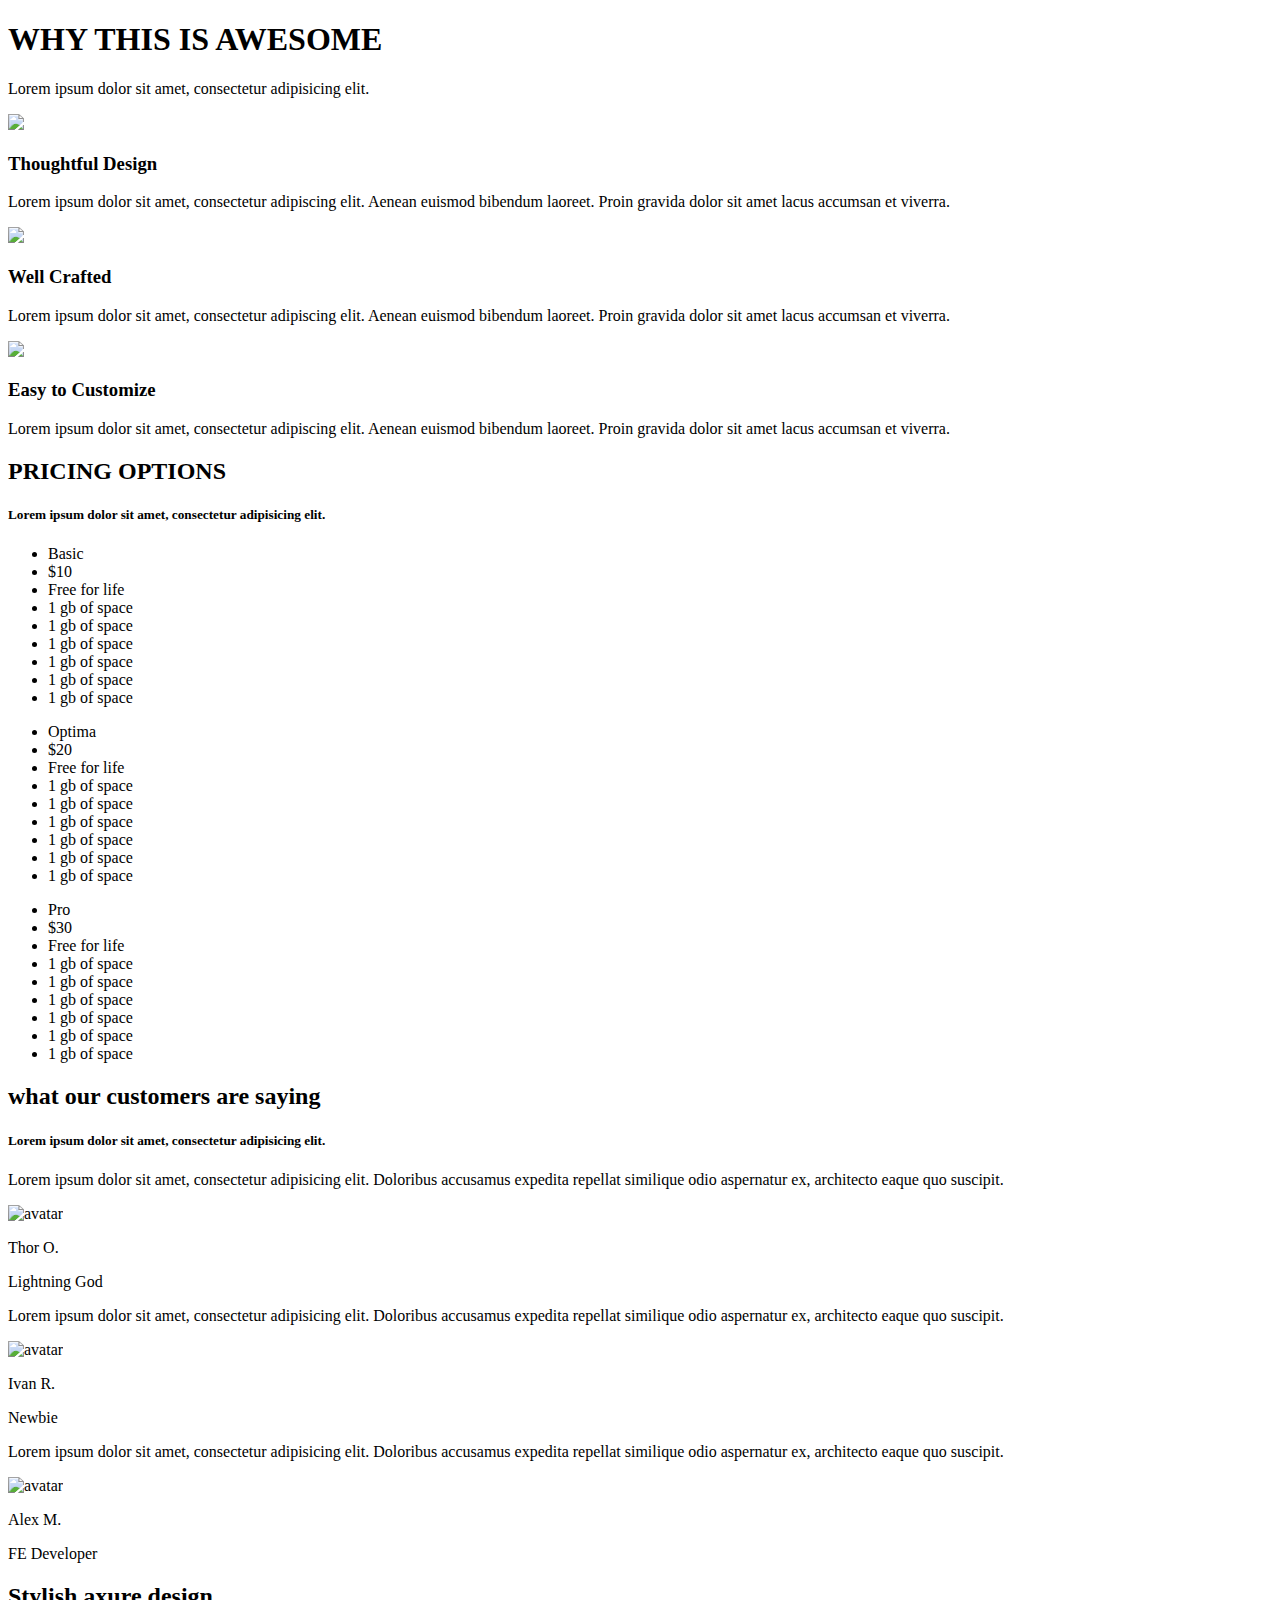
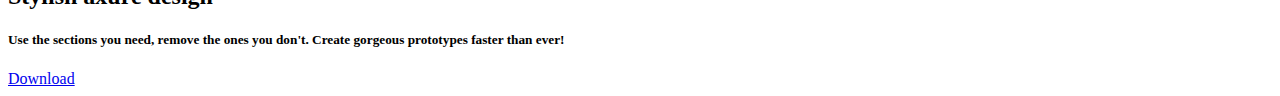
==== Homework/index.html @ 450d5f28 "lesson 4+3" ====
<!DOCTYPE html>
<html lang="en">
  <head>
    <meta charset="UTF-8" />
    <meta http-equiv="X-UA-Compatible" content="IE=edge" />
    <meta name="viewport" content="width=device-width, initial-scale=1.0" />
    <title>Document</title>
    <link rel="stylesheet" href="css\style.css" />
    <link rel="preconnect" href="https://fonts.gstatic.com" />
    <link
      href="https://fonts.googleapis.com/css2?family=Open+Sans:wght@300;400&family=Raleway:wght@100;400&display=swap"
      rel="stylesheet"
    />
  </head>
  <body>
    <section class="awesome">
      <div class="container">
        <h1 class="title awesome-title">WHY THIS IS AWESOME</h1>
        <div class="description awesome-description">
          <p>Lorem ipsum dolor sit amet, consectetur adipisicing elit.</p>
        </div>

        <div class="raw awesome-row">
          <div class="awesomeitem">
            <div class="awesome-img">
              <img class="img-lamp" src="img/lamp.png" />
            </div>
            <div class="item-subtitle awesome-subtitle">
              <h3>Thoughtful Design</h3>
            </div>
            <div class="subtitle-description">
              <p>
                Lorem ipsum dolor sit amet, consectetur adipiscing elit. Aenean
                euismod bibendum laoreet. Proin gravida dolor sit amet lacus
                accumsan et viverra.
              </p>
            </div>
          </div>
          <div class="awesomeitem">
            <div class="awesome-img">
              <img class="img-keyboard" src="img/keyboard.png" />
            </div>
            <div class="item-subtitle awesome-subtitle">
              <h3>Well Crafted</h3>
            </div>
            <div class="subtitle-description">
              <p>
                Lorem ipsum dolor sit amet, consectetur adipiscing elit. Aenean
                euismod bibendum laoreet. Proin gravida dolor sit amet lacus
                accumsan et viverra.
              </p>
            </div>
          </div>
          <div class="awesomeitem">
            <div class="awesome-img">
              <img class="img-lightning" src="img/lightning.png" />
            </div>
            <div class="item-subtitle awesome-subtitle">
              <h3>Easy to Customize</h3>
            </div>
            <div class="subtitle-description">
              <p>
                Lorem ipsum dolor sit amet, consectetur adipiscing elit. Aenean
                euismod bibendum laoreet. Proin gravida dolor sit amet lacus
                accumsan et viverra.
              </p>
            </div>
          </div>
        </div>
      </div>
    </section>
    <section class="pricing">
      <div class="container">
        <h2 class="title pricing-title">PRICING OPTIONS</h2>
        <h5 class="description pricing-description">
          Lorem ipsum dolor sit amet, consectetur adipisicing elit.
        </h5>
        <div class="raw pricing-row">
          <div class="pricing-item">
            <ul class="pricing-list">
              <li class="dark dark-title">Basic</li>
              <li class="dark dark-price">$10</li>
              <li class="dark dark-free">Free for life</li>
              <li class="light">1 gb of space</li>
              <li class="light">1 gb of space</li>
              <li class="light">1 gb of space</li>
              <li class="light">1 gb of space</li>
              <li class="light">1 gb of space</li>
              <li class="light">1 gb of space</li>
            </ul>
          </div>
          <div class="pricing-item">
            <ul class="pricing-list">
              <li class="dark dark-title">Optima</li>
              <li class="dark dark-price">$20</li>
              <li class="dark dark-free">Free for life</li>
              <li class="light">1 gb of space</li>
              <li class="light">1 gb of space</li>
              <li class="light">1 gb of space</li>
              <li class="light">1 gb of space</li>
              <li class="light">1 gb of space</li>
              <li class="light">1 gb of space</li>
            </ul>
          </div>
          <div class="pricing-item">
            <ul class="pricing-list">
              <li class="dark dark-title">Pro</li>
              <li class="dark dark-price">$30</li>
              <li class="dark dark-free">Free for life</li>
              <li class="light">1 gb of space</li>
              <li class="light">1 gb of space</li>
              <li class="light">1 gb of space</li>
              <li class="light">1 gb of space</li>
              <li class="light">1 gb of space</li>
              <li class="light">1 gb of space</li>
            </ul>
          </div>
        </div>
      </div>
    </section>
    <section class="customers">
      <div class="container">
        <h2 class="title customers-title">what our customers are saying</h2>
        <h5 class="description customers-description">
          Lorem ipsum dolor sit amet, consectetur adipisicing elit.
        </h5>
        <div class="raw customers-row">
          <div class="customers-row__item">
            <p class="customers-row__text">
              Lorem ipsum dolor sit amet, consectetur adipisicing elit.
              Doloribus accusamus expedita repellat similique odio aspernatur
              ex, architecto eaque quo suscipit.
            </p>
            <div class="customers-row__card">
              <div class="customers-row__card-img">
                <img class="thor" src="img/Thor.png" alt="avatar" />
              </div>
              <div class="customer">
                <p class="customers-row__card-name">Thor O.</p>
                <p class="customers-row__card-occupation">Lightning God</p>
              </div>
            </div>
          </div>
          <div class="customers-row__item">
            <p class="customers-row__text">
              Lorem ipsum dolor sit amet, consectetur adipisicing elit.
              Doloribus accusamus expedita repellat similique odio aspernatur
              ex, architecto eaque quo suscipit.
            </p>
            <div class="customers-row__card">
              <div class="customers-row__card-img">
                <img class="ivan" src="img/Ivan.jpg" alt="avatar" />
              </div>
              <div class="customer">
                <p class="customers-row__card-name">Ivan R.</p>
                <p class="customers-row__card-occupation">Newbie</p>
              </div>
            </div>
          </div>
          <div class="customers-row__item">
            <p class="customers-row__text">
              Lorem ipsum dolor sit amet, consectetur adipisicing elit.
              Doloribus accusamus expedita repellat similique odio aspernatur
              ex, architecto eaque quo suscipit.
            </p>
            <div class="customers-row__card">
              <div class="customers-row__card-img">
                <img class="alex" src="img/Alex.png" alt="avatar" />
              </div>
              <div class="customer">
                <p class="customers-row__card-name">Alex M.</p>
                <p class="customers-row__card-occupation">FE Developer</p>
              </div>
            </div>
          </div>
        </div>
      </div>
    </section>
    <section class="axure">
      <div class="container axure-container">
        <h2 class="title axure-title">Stylish axure design</h2>
        <h5 class="axure-description">
          Use the sections you need, remove the ones you don't. Create gorgeous
          prototypes faster than ever!
        </h5>
        <div class="axure-btn">
          <div class="axure-btn__border">
            <a
              class="axure-btn__text"
              href="https://github.com/IvanRabtsevich/FE09-wk-1-Rabtsevich-Ivan/archive/main.zip"
              >Download</a
            >
          </div>
        </div>
      </div>
    </section>
  </body>
</html>
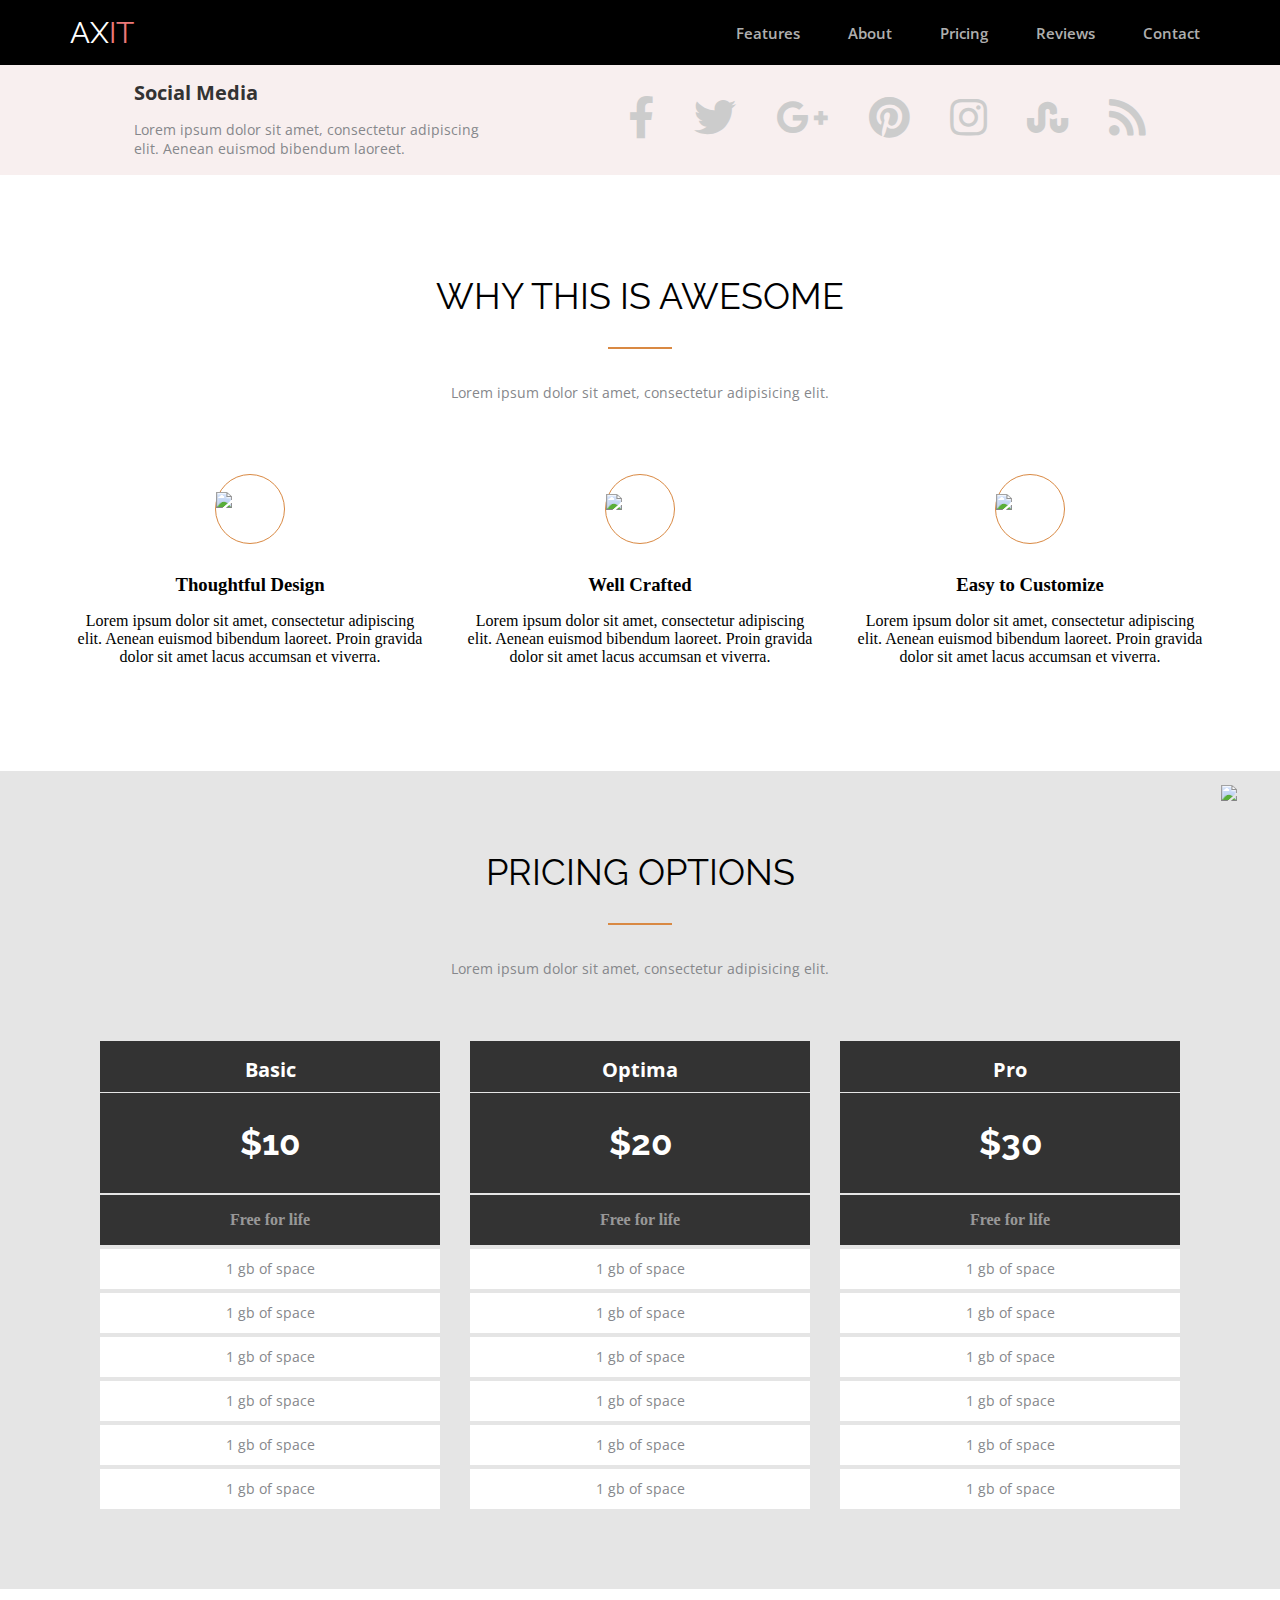
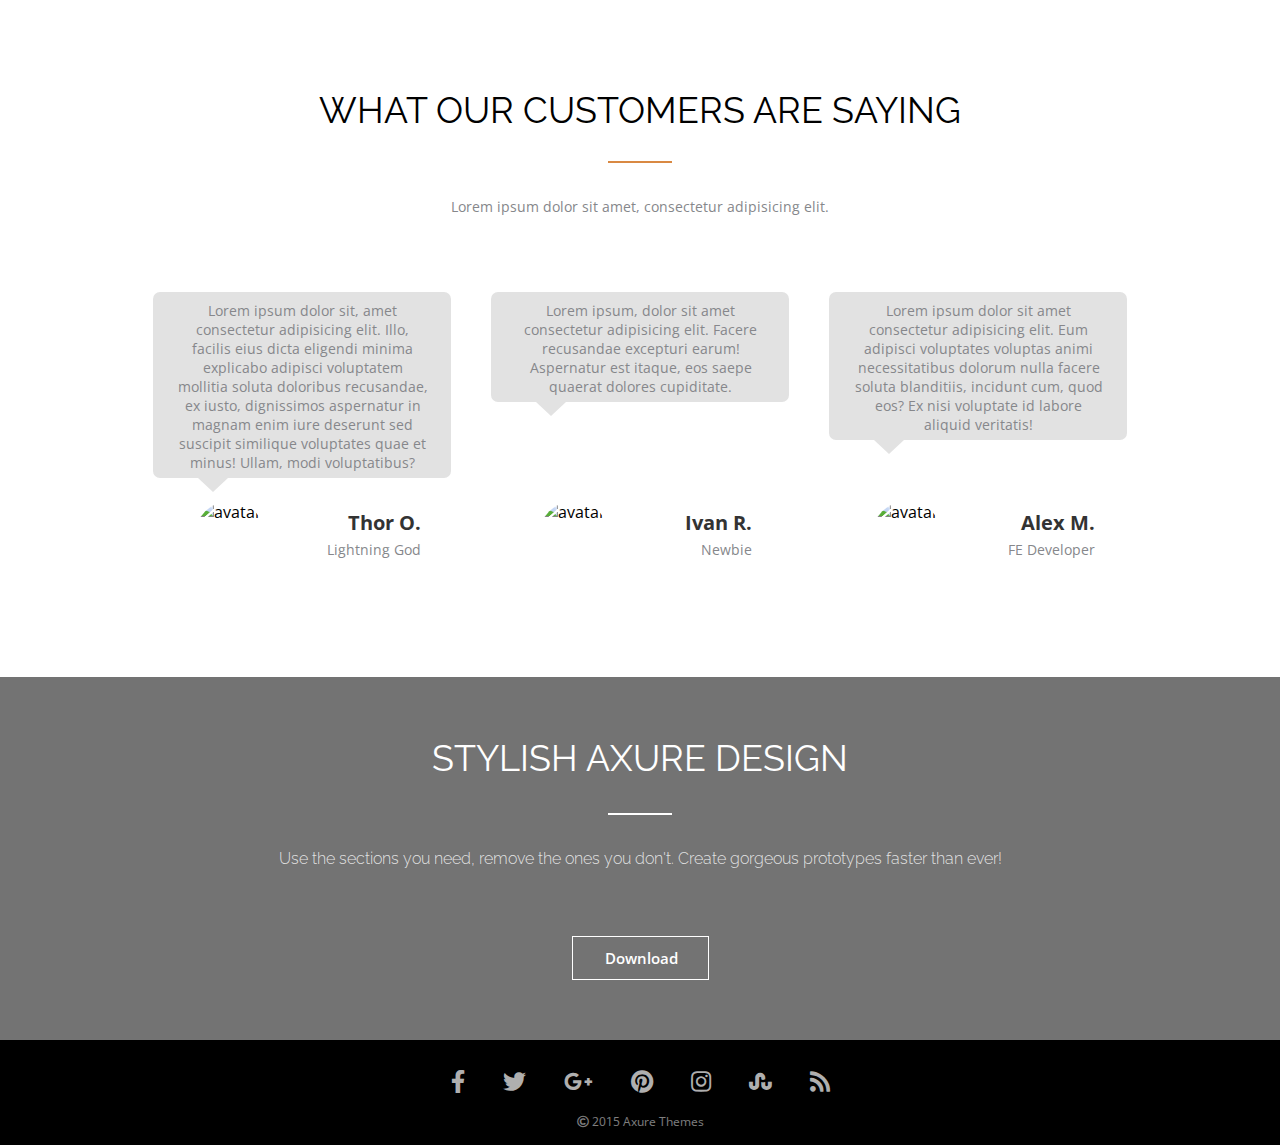
==== commit 680ca02d: "header+social+footer" ====
--- a/Homework/index.html
+++ b/Homework/index.html
@@ -11,8 +11,95 @@
       href="https://fonts.googleapis.com/css2?family=Open+Sans:wght@300;400&family=Raleway:wght@100;400&display=swap"
       rel="stylesheet"
     />
+    <link
+      rel="stylesheet"
+      href="https://cdnjs.cloudflare.com/ajax/libs/font-awesome/5.15.2/css/all.min.css"
+    />
   </head>
   <body>
+    <div class="upper">
+      <a href="#"><img src="img/upper.png" /></a>
+    </div>
+    <header class="header">
+      <div class="container">
+        <div class="header-row">
+          <div class="header-logo"><a class="logo" href="#">AX</a></div>
+          <div class="header-bar">
+            <ul class="menu">
+              <li class="menu-tab">
+                <a class="menu-tab__text" href="#">Features</a>
+              </li>
+              <li class="menu-tab">
+                <a class="menu-tab__text" href="#">About</a>
+              </li>
+              <li class="menu-tab">
+                <a class="menu-tab__text" href="#">Pricing</a>
+              </li>
+              <li class="menu-tab">
+                <a class="menu-tab__text" href="#">Reviews</a>
+              </li>
+              <li class="menu-tab">
+                <a class="menu-tab__text" href="#">Contact</a>
+              </li>
+            </ul>
+          </div>
+        </div>
+      </div>
+    </header>
+    <section class="social">
+      <div class="container">
+        <div class="social-row">
+          <div class="social-media">
+            <p class="social-title">Social Media</p>
+            <p class="social-text">
+              Lorem ipsum dolor sit amet, consectetur adipiscing elit. Aenean
+              euismod bibendum laoreet.
+            </p>
+          </div>
+          <div class="social-menu">
+            <ul class="social-list">
+              <li class="social-icon">
+                <a class="social-link" href="https://www.facebook.com/"
+                  ><i class="fab fa-facebook-f"></i
+                ></a>
+              </li>
+              <li class="social-icon">
+                <a class="social-link" href="https://twitter.com/?lang=ru"
+                  ><i class="fab fa-twitter"></i
+                ></a>
+              </li>
+              <li class="social-icon">
+                <a
+                  class="social-link"
+                  href="https://myaccount.google.com/profile"
+                  ><i class="fab fa-google-plus-g"></i
+                ></a>
+              </li>
+              <li class="social-icon">
+                <a class="social-link" href="https://www.pinterest.com/"
+                  ><i class="fab fa-pinterest"></i
+                ></a>
+              </li>
+              <li class="social-icon">
+                <a class="social-link" href="https://www.instagram.com/?hl=ru"
+                  ><i class="fab fa-instagram"></i
+                ></a>
+              </li>
+              <li class="social-icon">
+                <a class="social-link" href="https://www.stumbleupon.com/"
+                  ><i class="fab fa-stumbleupon"></i
+                ></a>
+              </li>
+              <li class="social-icon">
+                <a class="social-link" href="https://fontawesome.com/icons/rss"
+                  ><i class="fas fa-rss"></i
+                ></a>
+              </li>
+            </ul>
+          </div>
+        </div>
+      </div>
+    </section>
     <section class="awesome">
       <div class="container">
         <h1 class="title awesome-title">WHY THIS IS AWESOME</h1>
@@ -127,13 +214,15 @@
         <div class="raw customers-row">
           <div class="customers-row__item">
             <p class="customers-row__text">
-              Lorem ipsum dolor sit amet, consectetur adipisicing elit.
-              Doloribus accusamus expedita repellat similique odio aspernatur
-              ex, architecto eaque quo suscipit.
+              Lorem ipsum dolor sit, amet consectetur adipisicing elit. Illo,
+              facilis eius dicta eligendi minima explicabo adipisci voluptatem
+              mollitia soluta doloribus recusandae, ex iusto, dignissimos
+              aspernatur in magnam enim iure deserunt sed suscipit similique
+              voluptates quae et minus! Ullam, modi voluptatibus?
             </p>
             <div class="customers-row__card">
               <div class="customers-row__card-img">
-                <img class="thor" src="img/Thor.png" alt="avatar" />
+                <img class="avatar" src="img/Thor.png" alt="avatar" />
               </div>
               <div class="customer">
                 <p class="customers-row__card-name">Thor O.</p>
@@ -143,13 +232,13 @@
           </div>
           <div class="customers-row__item">
             <p class="customers-row__text">
-              Lorem ipsum dolor sit amet, consectetur adipisicing elit.
-              Doloribus accusamus expedita repellat similique odio aspernatur
-              ex, architecto eaque quo suscipit.
+              Lorem ipsum, dolor sit amet consectetur adipisicing elit. Facere
+              recusandae excepturi earum! Aspernatur est itaque, eos saepe
+              quaerat dolores cupiditate.
             </p>
             <div class="customers-row__card">
               <div class="customers-row__card-img">
-                <img class="ivan" src="img/Ivan.jpg" alt="avatar" />
+                <img class="avatar" src="img/Ivan.jpg" alt="avatar" />
               </div>
               <div class="customer">
                 <p class="customers-row__card-name">Ivan R.</p>
@@ -159,13 +248,14 @@
           </div>
           <div class="customers-row__item">
             <p class="customers-row__text">
-              Lorem ipsum dolor sit amet, consectetur adipisicing elit.
-              Doloribus accusamus expedita repellat similique odio aspernatur
-              ex, architecto eaque quo suscipit.
+              Lorem ipsum dolor sit amet consectetur adipisicing elit. Eum
+              adipisci voluptates voluptas animi necessitatibus dolorum nulla
+              facere soluta blanditiis, incidunt cum, quod eos? Ex nisi
+              voluptate id labore aliquid veritatis!
             </p>
             <div class="customers-row__card">
               <div class="customers-row__card-img">
-                <img class="alex" src="img/Alex.png" alt="avatar" />
+                <img class="avatar" src="img/Alex.png" alt="avatar" />
               </div>
               <div class="customer">
                 <p class="customers-row__card-name">Alex M.</p>
@@ -194,5 +284,57 @@
         </div>
       </div>
     </section>
+    <footer class="footer">
+      <div class="container">
+        <div class="footer-social__menu">
+          <ul class="footer-social__list">
+            <li class="footer-social__icon">
+              <a class="footer-social__link" href="https://www.facebook.com/"
+                ><i class="fab fa-facebook-f"></i
+              ></a>
+            </li>
+            <li class="footer-social__icon">
+              <a class="footer-social__link" href="https://twitter.com/?lang=ru"
+                ><i class="fab fa-twitter"></i
+              ></a>
+            </li>
+            <li class="footer-social__icon">
+              <a
+                class="footer-social__link"
+                href="https://myaccount.google.com/profile"
+                ><i class="fab fa-google-plus-g"></i
+              ></a>
+            </li>
+            <li class="footer-social__icon">
+              <a class="footer-social__link" href="https://www.pinterest.com/"
+                ><i class="fab fa-pinterest"></i
+              ></a>
+            </li>
+            <li class="footer-social__icon">
+              <a
+                class="footer-social__link"
+                href="https://www.instagram.com/?hl=ru"
+                ><i class="fab fa-instagram"></i
+              ></a>
+            </li>
+            <li class="footer-social__icon">
+              <a class="footer-social__link" href="https://www.stumbleupon.com/"
+                ><i class="fab fa-stumbleupon"></i
+              ></a>
+            </li>
+            <li class="footer-social__icon">
+              <a
+                class="footer-social__link"
+                href="https://fontawesome.com/icons/rss"
+                ><i class="fas fa-rss"></i
+              ></a>
+            </li>
+          </ul>
+        </div>
+        <div class="footer-copyright">
+          <p class="footer-copyright__text">2015 Axure Themes</p>
+        </div>
+      </div>
+    </footer>
   </body>
 </html>
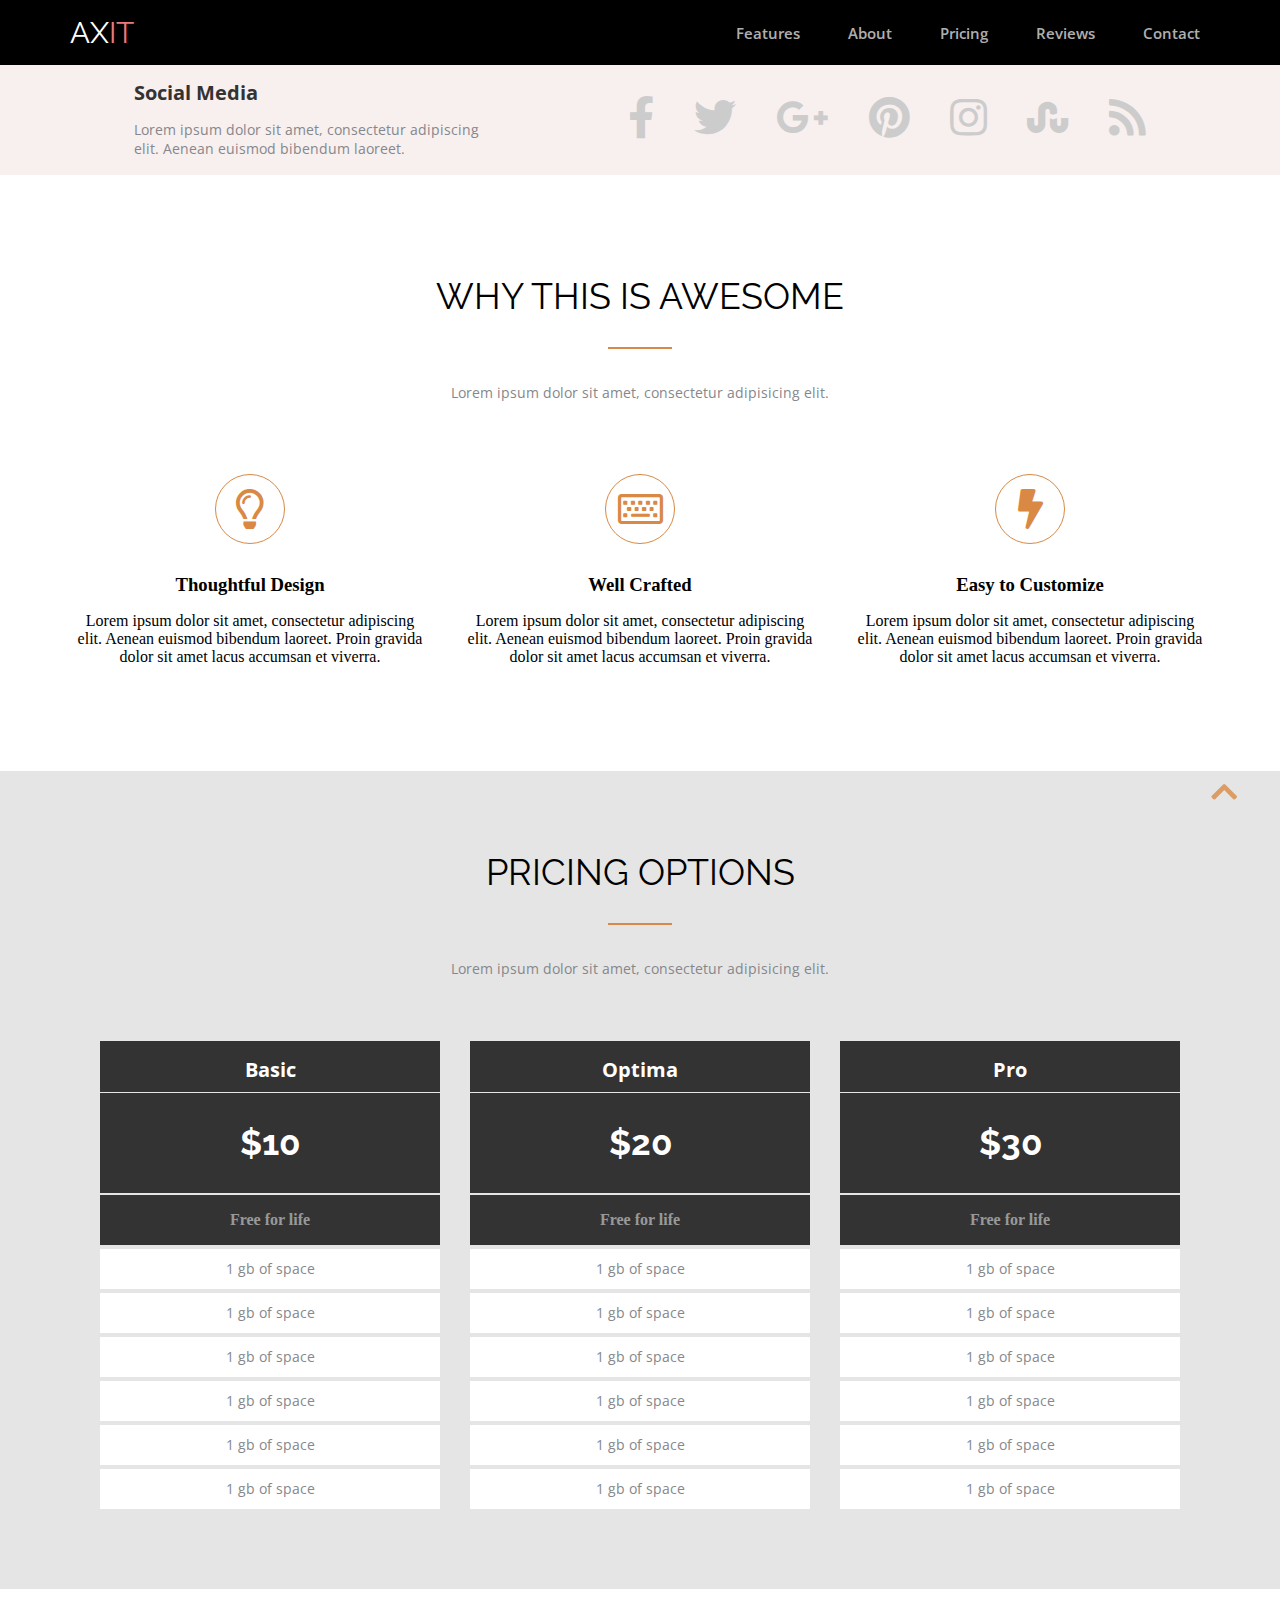
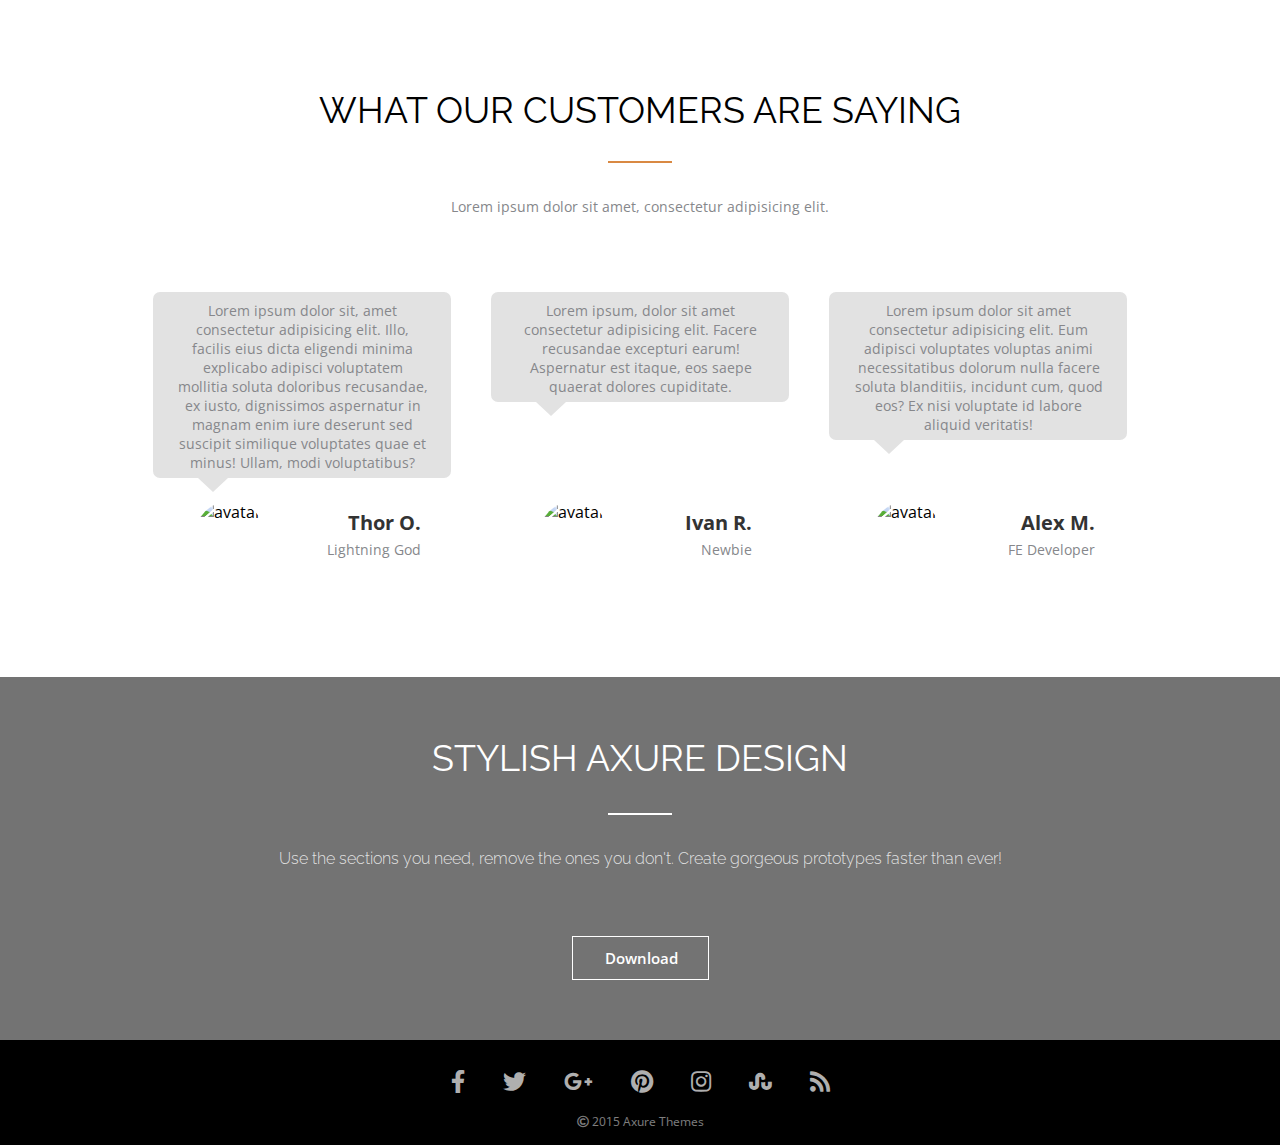
==== commit 5c8a5664: "header+social+footer" ====
--- a/Homework/index.html
+++ b/Homework/index.html
@@ -18,7 +18,7 @@
   </head>
   <body>
     <div class="upper">
-      <a href="#"><img src="img/upper.png" /></a>
+      <a href="#"><i class="fas fa-chevron-up"></i></a>
     </div>
     <header class="header">
       <div class="container">
@@ -110,7 +110,7 @@
         <div class="raw awesome-row">
           <div class="awesomeitem">
             <div class="awesome-img">
-              <img class="img-lamp" src="img/lamp.png" />
+              <i class="far fa-lightbulb awesome-icon"></i>
             </div>
             <div class="item-subtitle awesome-subtitle">
               <h3>Thoughtful Design</h3>
@@ -125,7 +125,7 @@
           </div>
           <div class="awesomeitem">
             <div class="awesome-img">
-              <img class="img-keyboard" src="img/keyboard.png" />
+              <i class="far fa-keyboard awesome-icon"></i>
             </div>
             <div class="item-subtitle awesome-subtitle">
               <h3>Well Crafted</h3>
@@ -140,7 +140,7 @@
           </div>
           <div class="awesomeitem">
             <div class="awesome-img">
-              <img class="img-lightning" src="img/lightning.png" />
+              <i class="fas fa-bolt awesome-icon"></i>
             </div>
             <div class="item-subtitle awesome-subtitle">
               <h3>Easy to Customize</h3>
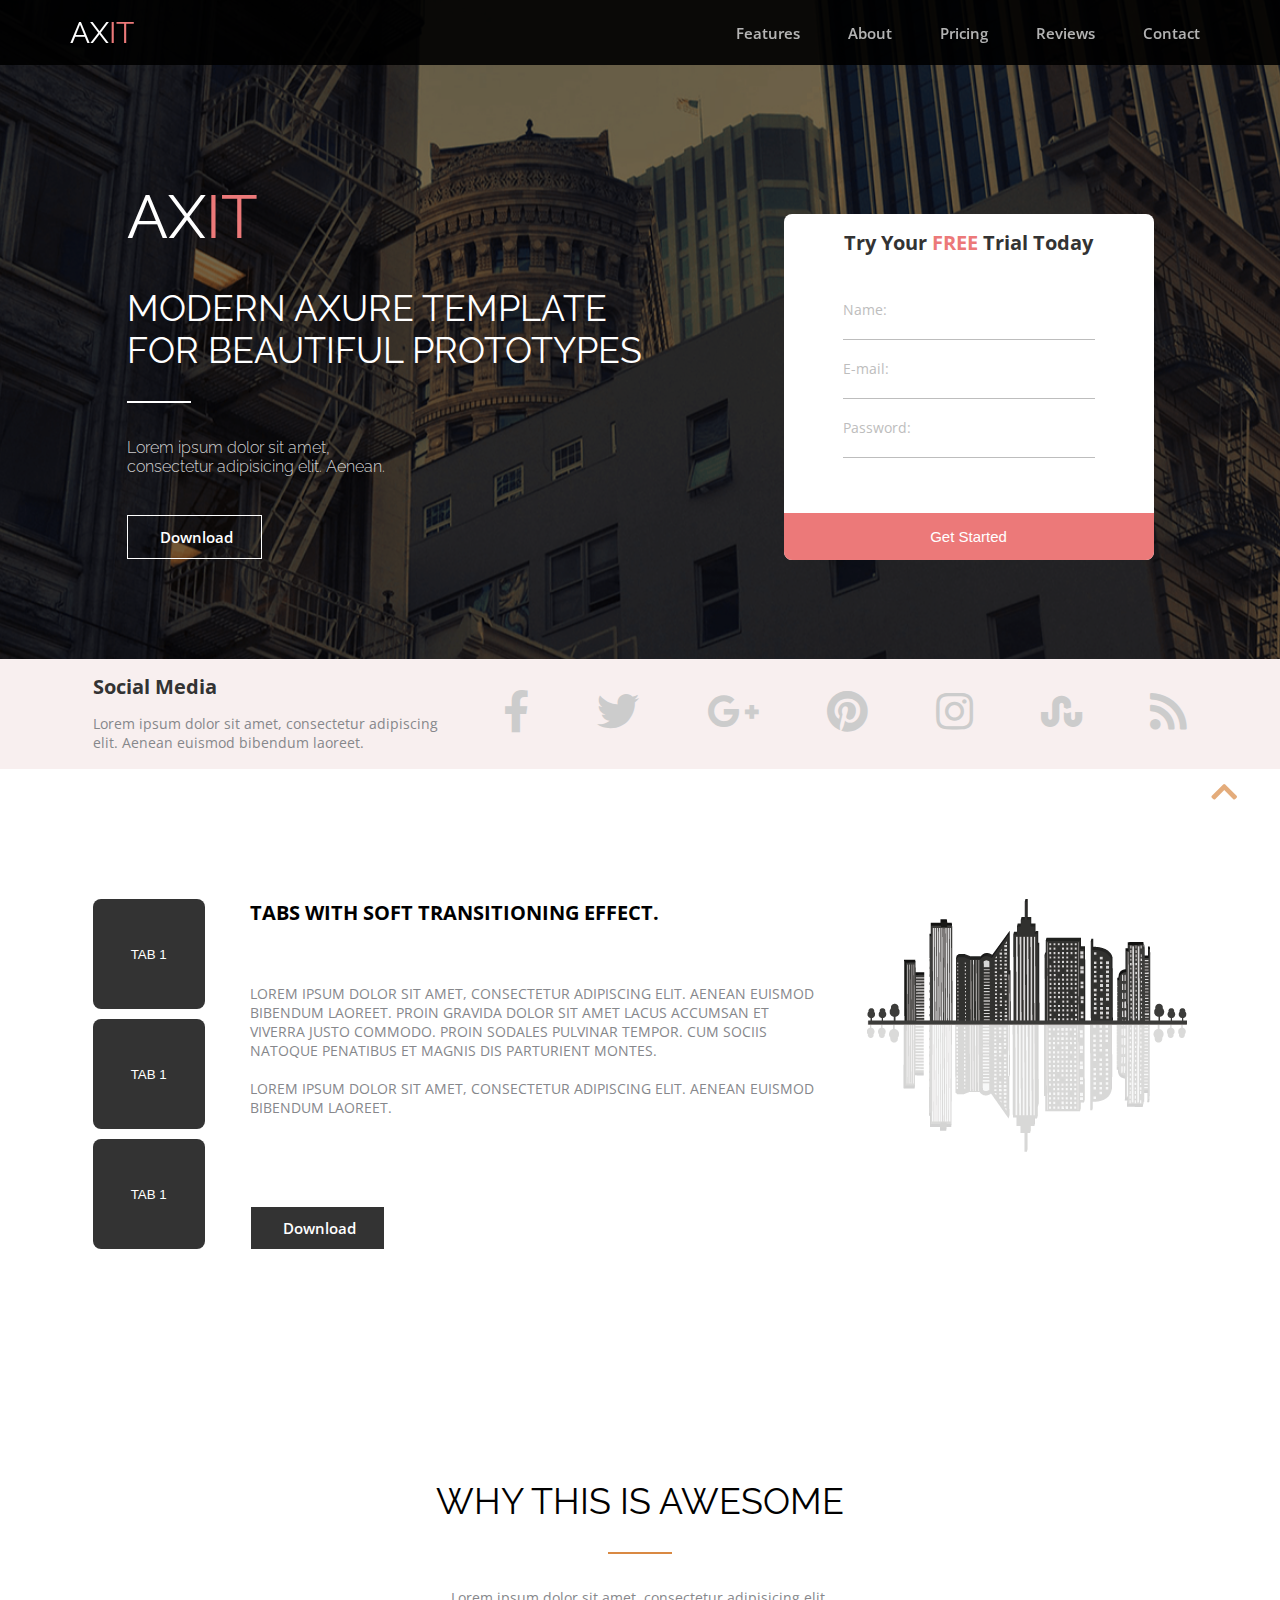
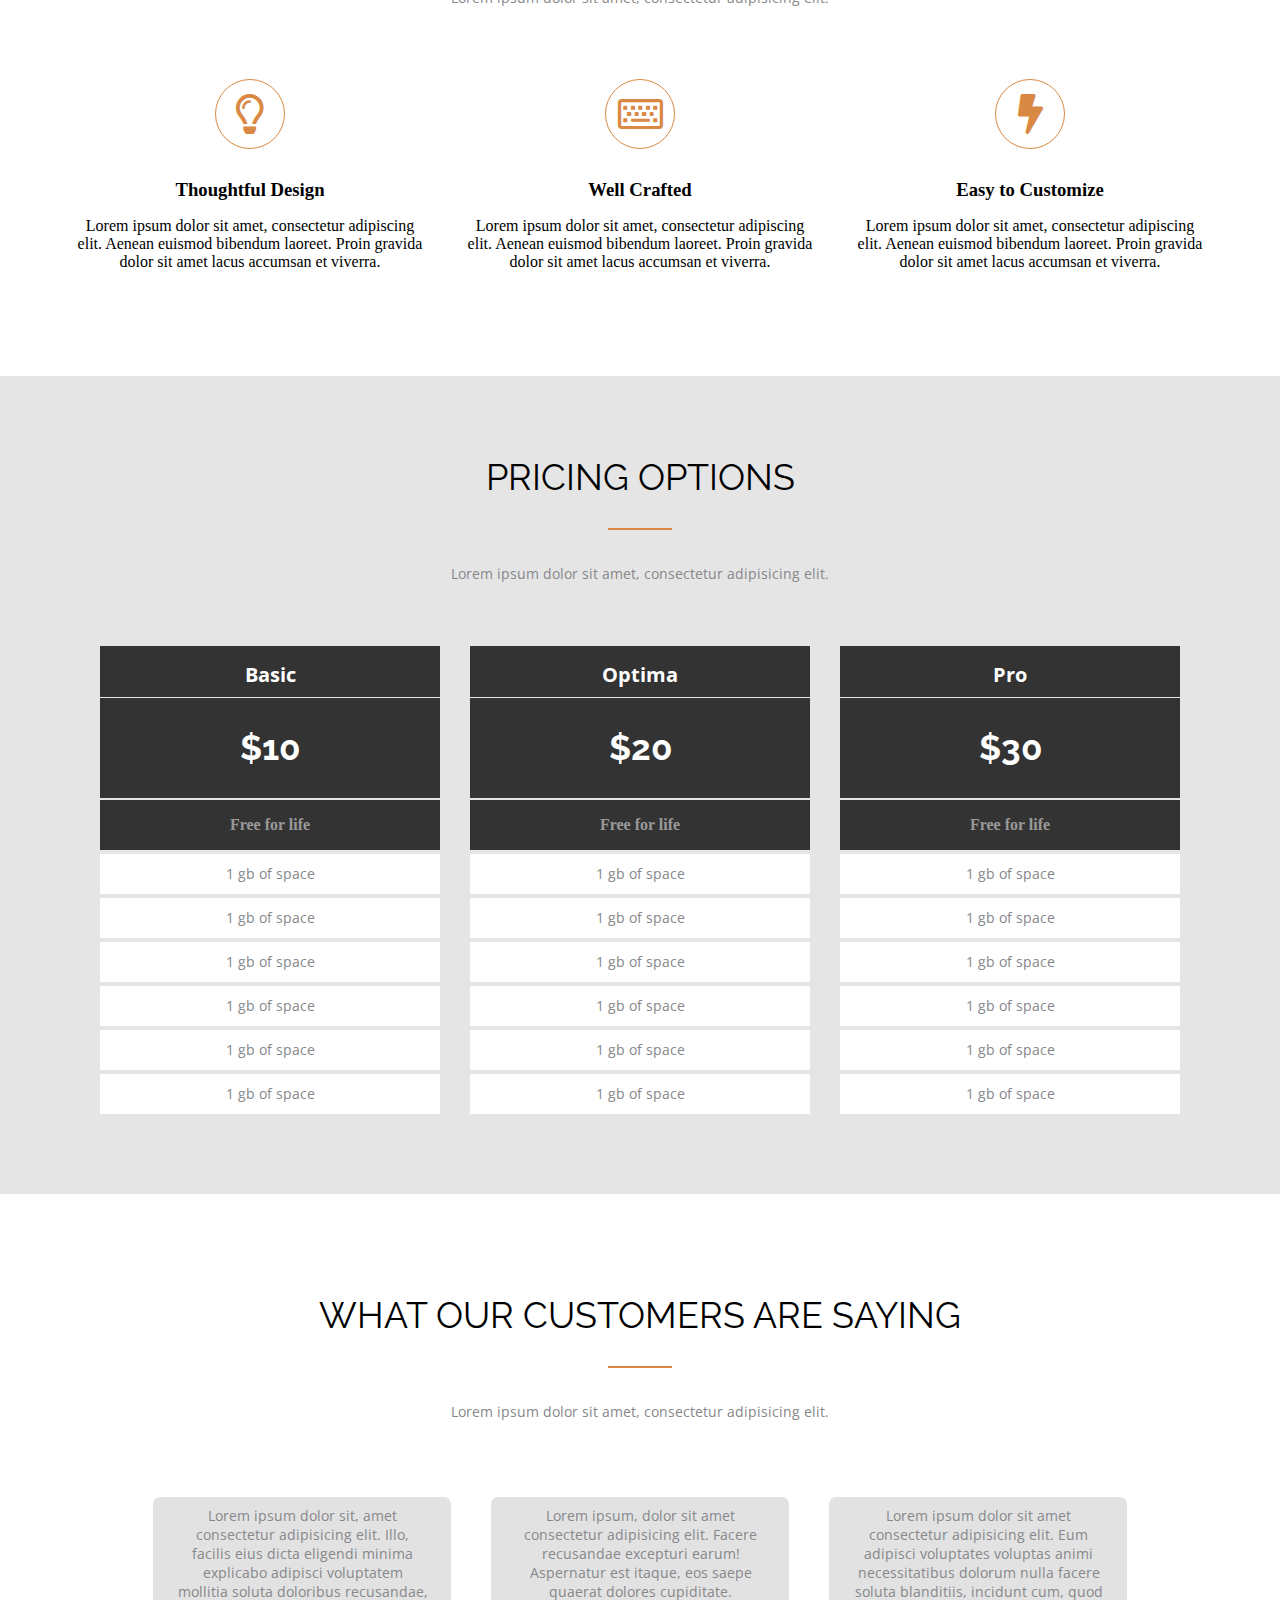
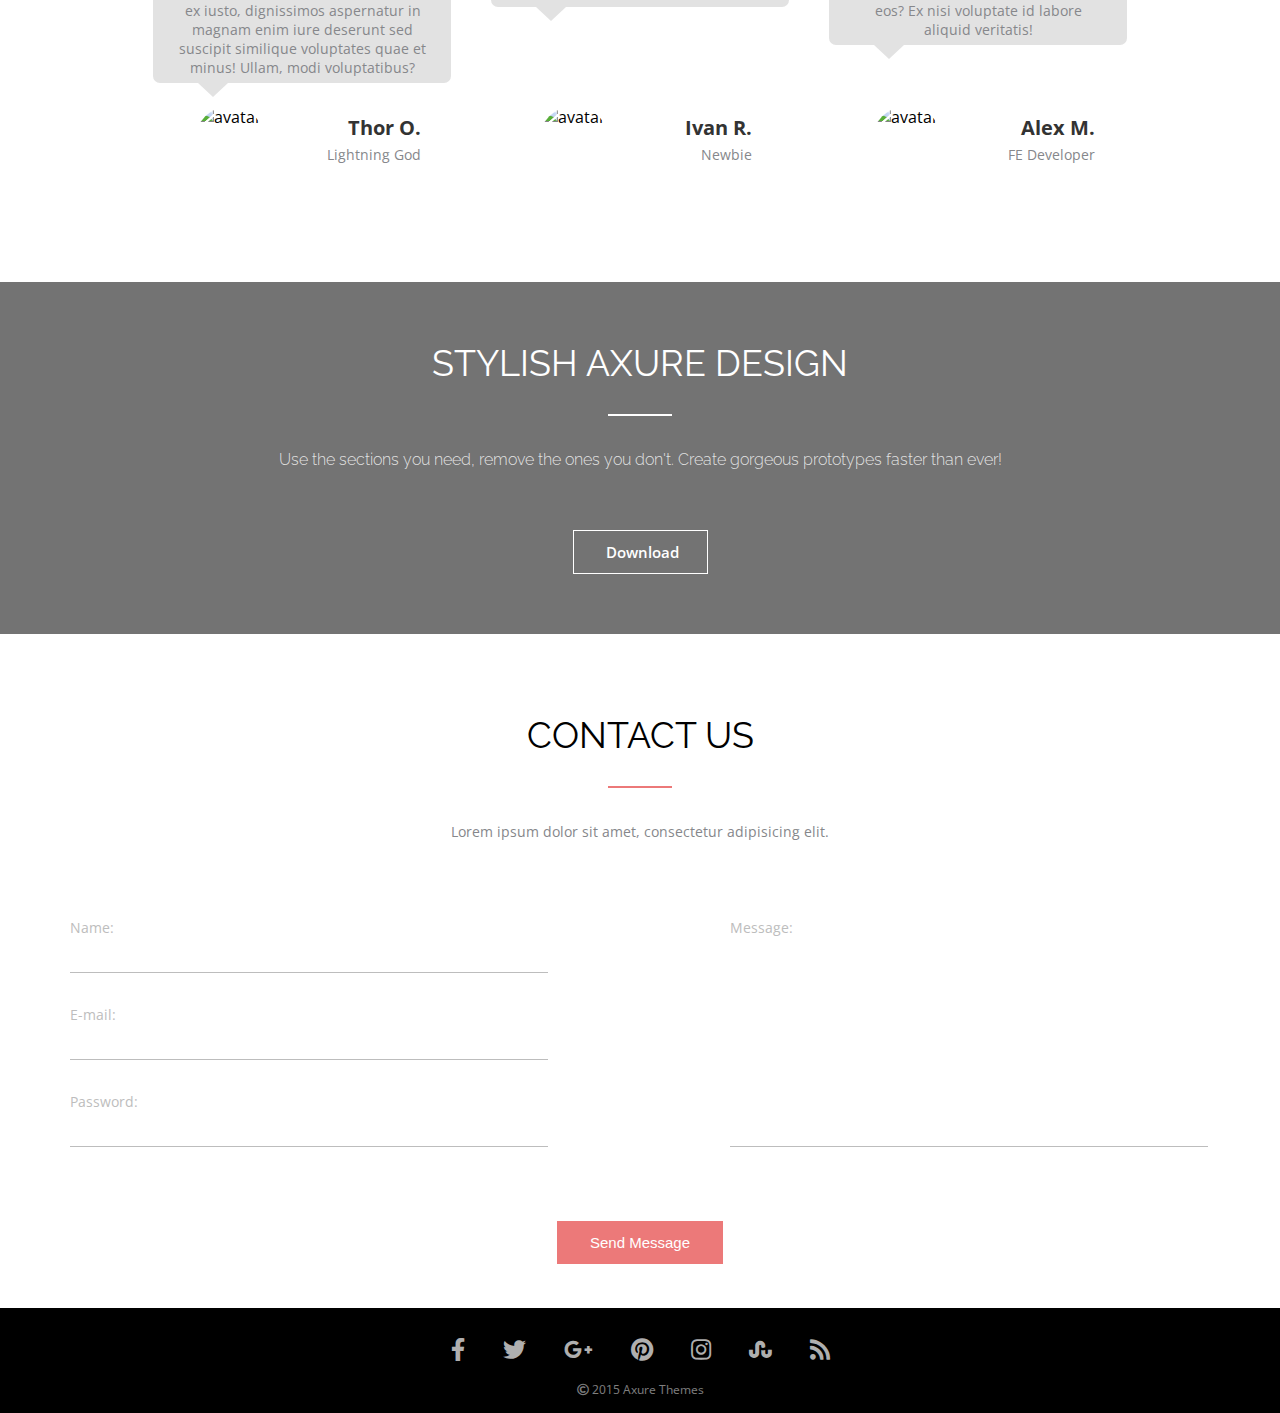
==== commit 828c87e8: "AXIT" ====
--- a/Homework/index.html
+++ b/Homework/index.html
@@ -27,25 +27,77 @@
           <div class="header-bar">
             <ul class="menu">
               <li class="menu-tab">
-                <a class="menu-tab__text" href="#">Features</a>
+                <a class="menu-tab__text" href="#features">Features</a>
               </li>
               <li class="menu-tab">
-                <a class="menu-tab__text" href="#">About</a>
+                <a class="menu-tab__text" href="#about">About</a>
               </li>
               <li class="menu-tab">
-                <a class="menu-tab__text" href="#">Pricing</a>
+                <a class="menu-tab__text" href="#pricing">Pricing</a>
               </li>
               <li class="menu-tab">
-                <a class="menu-tab__text" href="#">Reviews</a>
+                <a class="menu-tab__text" href="#reviews">Reviews</a>
               </li>
               <li class="menu-tab">
-                <a class="menu-tab__text" href="#">Contact</a>
+                <a class="menu-tab__text" href="#contact">Contact</a>
               </li>
             </ul>
           </div>
         </div>
       </div>
     </header>
+    <section class="axit">
+      <div class="container">
+        <div class="axit-row">
+          <div class="axit-row__face">
+            <h1 class="logo axit-logo">AX</h1>
+            <h2 class="title axit-title">
+              MODERN AXURE TEMPLATE FOR BEAUTIFUL PROTOTYPES
+            </h2>
+            <div class="axit-description">
+              <p class="axit-description__text">
+                Lorem ipsum dolor sit amet, consectetur adipisicing elit.
+                Aenean.
+              </p>
+            </div>
+            <div class="download-btn axit-btn">
+              <div class="download-btn__border">
+                <a class="download-btn__text" href="#">Download</a>
+              </div>
+            </div>
+          </div>
+          <div class="axit-row__form">
+            <form class="form axit-form" action="#" method="post">
+              <ul class="form-list axit-form__list">
+                <li class="axit-form__text">
+                  Try Your<span class="colored-word"> FREE</span> Trial Today
+                </li>
+                <li class="form-label axit-form__label">
+                  <label for="name"
+                    >Name:<br /><input class="input axit-input" type="text"
+                  /></label>
+                </li>
+                <li class="form-label axit-form__label">
+                  <label for="mail"
+                    >E-mail:<br /><input class="input axit-input" type="text"
+                  /></label>
+                </li>
+                <li class="form-label axit-form__label">
+                  <label for="password"
+                    >Password:<br /><input class="input axit-input" type="text"
+                  /></label>
+                </li>
+                <li class="form-button">
+                  <button class="axit-form__button" type="submit">
+                    Get Started
+                  </button>
+                </li>
+              </ul>
+            </form>
+          </div>
+        </div>
+      </div>
+    </section>
     <section class="social">
       <div class="container">
         <div class="social-row">
@@ -100,9 +152,50 @@
         </div>
       </div>
     </section>
+    <a name="features"></a>
+    <section class="features">
+      <div class="container">
+        <div class="features-row">
+          <div class="features-tabs">
+            <ul class="tab-list">
+              <li class="tab"><button class="tab-button">TAB 1</button></li>
+              <li class="tab"><button class="tab-button">TAB 1</button></li>
+              <li class="tab"><button class="tab-button">TAB 1</button></li>
+            </ul>
+          </div>
+          <div class="features-content">
+            <div class="features-title">
+              <h2 class="features-title__text">
+                Tabs with soft transitioning effect.
+              </h2>
+            </div>
+            <div class="features-subtitle">
+              <p class="features-subtitle__text">
+                Lorem ipsum dolor sit amet, consectetur adipiscing elit. Aenean
+                euismod bibendum laoreet. Proin gravida dolor sit amet lacus
+                accumsan et viverra justo commodo. Proin sodales pulvinar
+                tempor. Cum sociis natoque penatibus et magnis dis parturient
+                montes.<br /><br />
+                Lorem ipsum dolor sit amet, consectetur adipiscing elit. Aenean
+                euismod bibendum laoreet.
+              </p>
+            </div>
+            <div class="download-btn features-btn">
+              <div class="download-btn__border">
+                <a class="download-btn__text" href="#">Download</a>
+              </div>
+            </div>
+          </div>
+          <div class="features-image">
+            <img src="img/features-img.png" alt="" />
+          </div>
+        </div>
+      </div>
+    </section>
+    <a name="about"></a>
     <section class="awesome">
       <div class="container">
-        <h1 class="title awesome-title">WHY THIS IS AWESOME</h1>
+        <h2 class="title awesome-title">WHY THIS IS AWESOME</h2>
         <div class="description awesome-description">
           <p>Lorem ipsum dolor sit amet, consectetur adipisicing elit.</p>
         </div>
@@ -156,6 +249,7 @@
         </div>
       </div>
     </section>
+    <a name="pricing"></a>
     <section class="pricing">
       <div class="container">
         <h2 class="title pricing-title">PRICING OPTIONS</h2>
@@ -205,6 +299,7 @@
         </div>
       </div>
     </section>
+    <a name="reviews"></a>
     <section class="customers">
       <div class="container">
         <h2 class="title customers-title">what our customers are saying</h2>
@@ -273,14 +368,60 @@
           Use the sections you need, remove the ones you don't. Create gorgeous
           prototypes faster than ever!
         </h5>
-        <div class="axure-btn">
-          <div class="axure-btn__border">
-            <a
-              class="axure-btn__text"
-              href="https://github.com/IvanRabtsevich/FE09-wk-1-Rabtsevich-Ivan/archive/main.zip"
-              >Download</a
-            >
-          </div>
+        <div class="download-btn axure-btn">
+          <div class="download-btn__border">
+            <a class="download-btn__text" href="#">Download</a>
+          </div>
+        </div>
+      </div>
+    </section>
+    <a name="contact"></a>
+    <section class="contact">
+      <div class="container">
+        <h2 class="title contact-title">contact us</h2>
+        <h5 class="description contact-description">
+          Lorem ipsum dolor sit amet, consectetur adipisicing elit.
+        </h5>
+        <div class="contact-row__form">
+          <form class="form-style" action="#" method="post">
+            <div class="contact-form__style">
+              <ul class="form-list contact-form__list">
+                <li class="form-label contact-form__label">
+                  <label for="name"
+                    >Name:<br /><input class="input contact-input" type="text"
+                  /></label>
+                </li>
+                <li class="form-label contact-form__label">
+                  <label for="mail"
+                    >E-mail:<br /><input
+                      class="input contact-input"
+                      type="text"
+                  /></label>
+                </li>
+                <li class="form-label contact-form__label">
+                  <label for="password"
+                    >Password:<br /><input
+                      class="input contact-input"
+                      type="text"
+                  /></label>
+                </li>
+              </ul>
+
+              <div class="form-label contact-form__label">
+                <label for="msg"
+                  >Message:<br /><textarea
+                    id="msg"
+                    name="user_message"
+                  ></textarea>
+                </label>
+              </div>
+            </div>
+            <div class="form-button">
+              <button class="contact-form__button" type="submit">
+                Send Message
+              </button>
+            </div>
+          </form>
         </div>
       </div>
     </section>
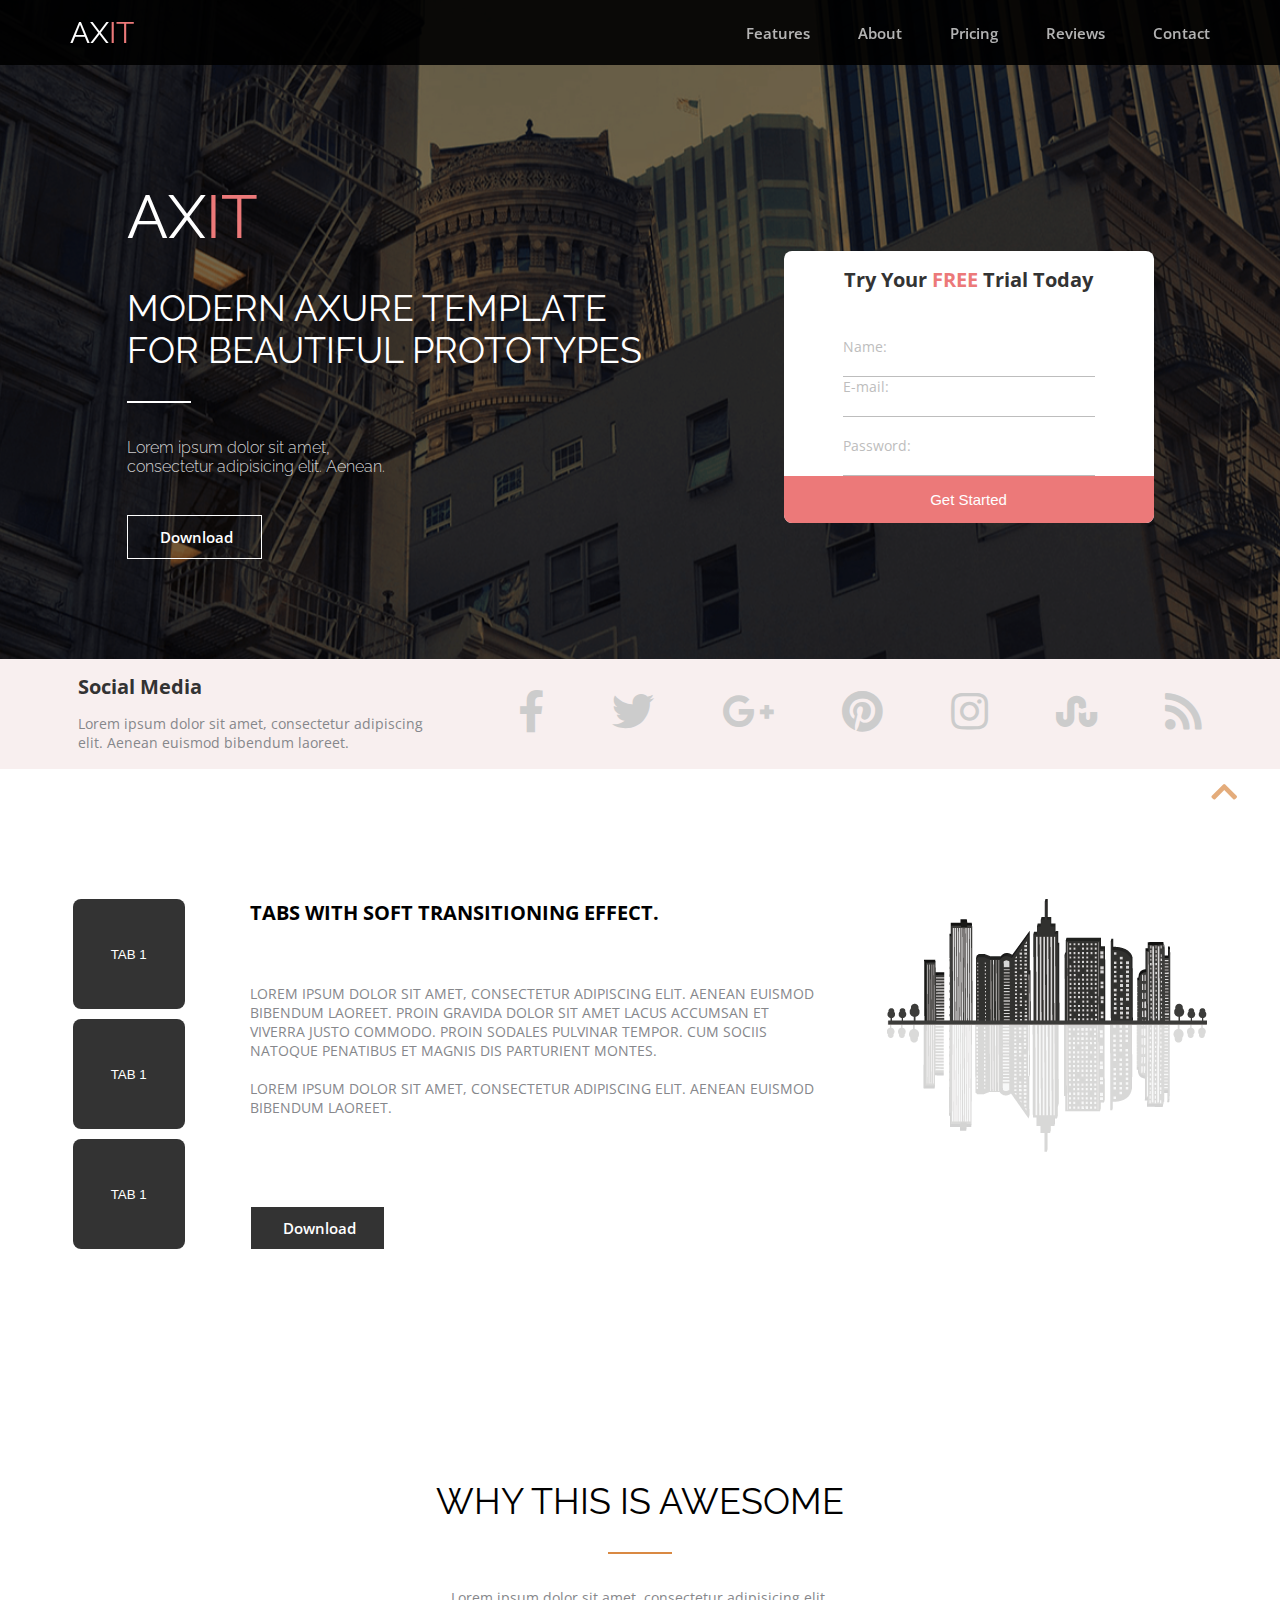
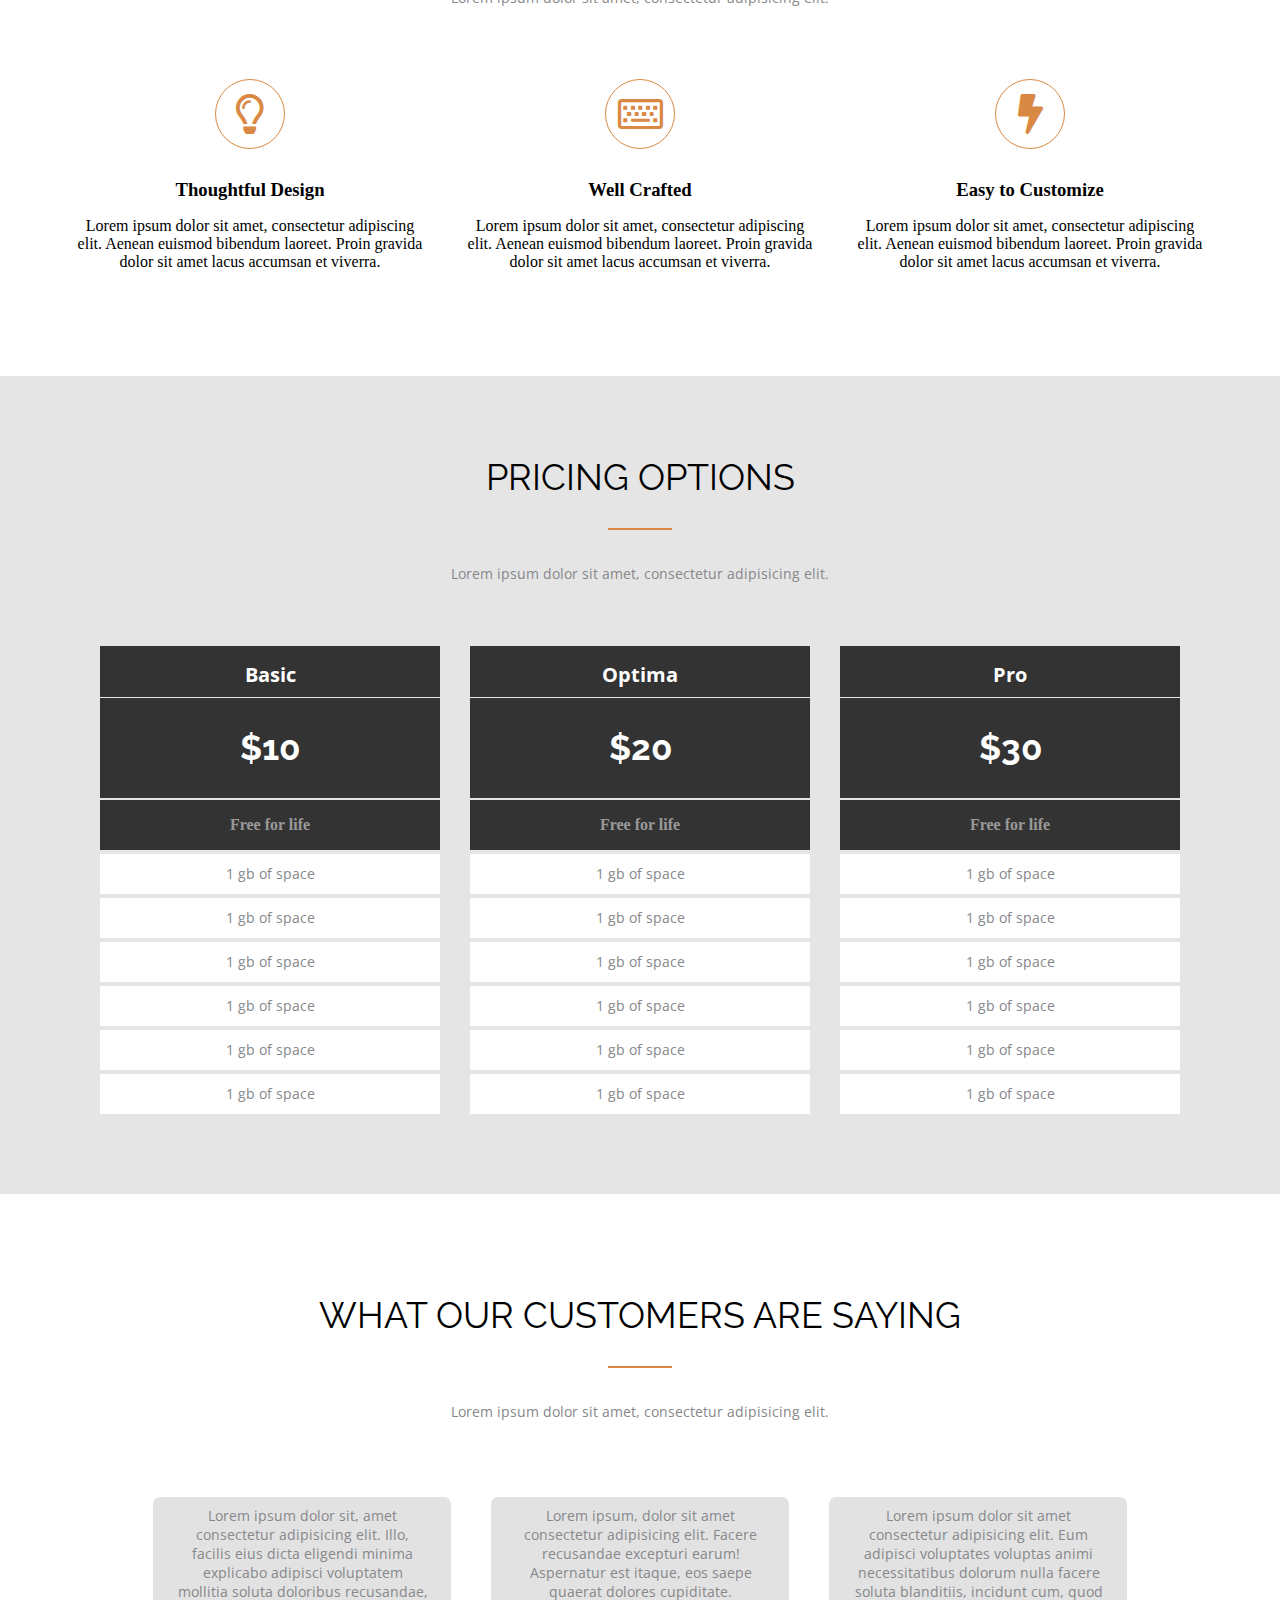
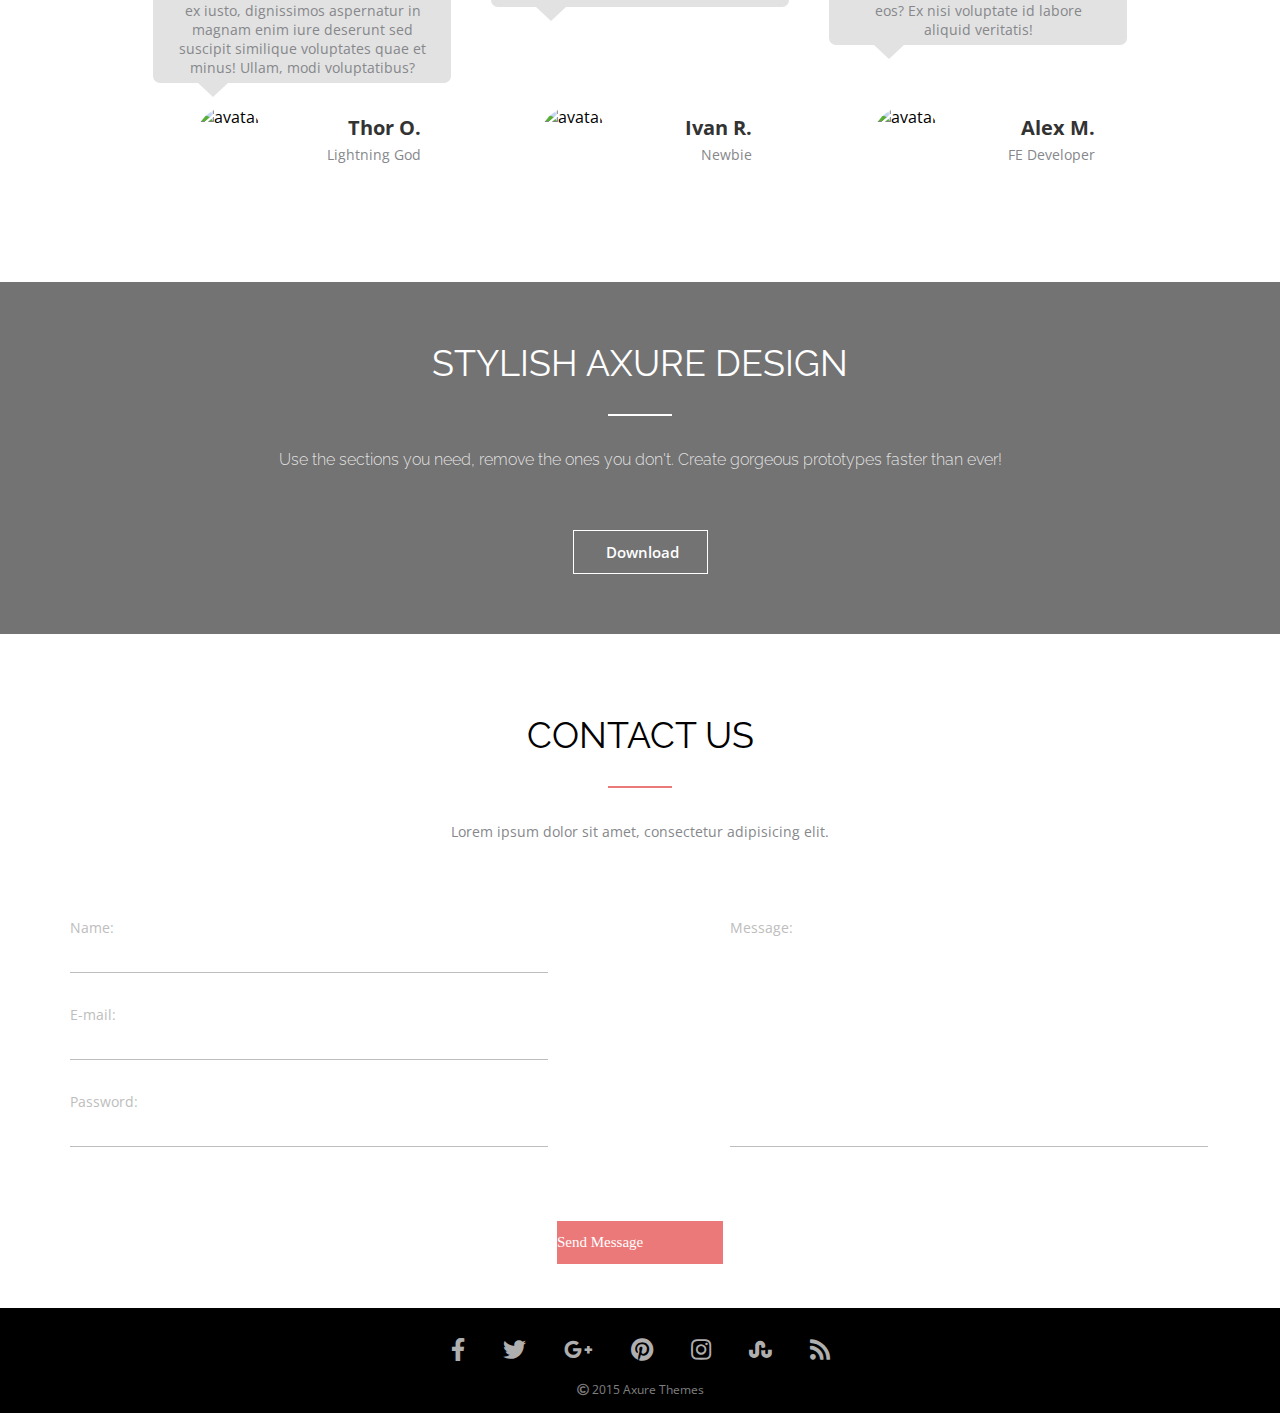
==== commit 4a0fbd89: "fixes" ====
--- a/Homework/index.html
+++ b/Homework/index.html
@@ -24,7 +24,7 @@
       <div class="container">
         <div class="header-row">
           <div class="header-logo"><a class="logo" href="#">AX</a></div>
-          <div class="header-bar">
+          <nav class="header-bar">
             <ul class="menu">
               <li class="menu-tab">
                 <a class="menu-tab__text" href="#features">Features</a>
@@ -42,7 +42,7 @@
                 <a class="menu-tab__text" href="#contact">Contact</a>
               </li>
             </ul>
-          </div>
+          </nav>
         </div>
       </div>
     </header>
@@ -50,10 +50,10 @@
       <div class="container">
         <div class="axit-row">
           <div class="axit-row__face">
-            <h1 class="logo axit-logo">AX</h1>
-            <h2 class="title axit-title">
+            <h2 class="logo axit-logo">AX</h2>
+            <h1 class="title axit-title">
               MODERN AXURE TEMPLATE FOR BEAUTIFUL PROTOTYPES
-            </h2>
+            </h1>
             <div class="axit-description">
               <p class="axit-description__text">
                 Lorem ipsum dolor sit amet, consectetur adipisicing elit.
@@ -68,10 +68,10 @@
           </div>
           <div class="axit-row__form">
             <form class="form axit-form" action="#" method="post">
+              <h3 class="axit-form__text">
+                Try Your<span class="colored-word"> FREE</span> Trial Today
+              </h3>
               <ul class="form-list axit-form__list">
-                <li class="axit-form__text">
-                  Try Your<span class="colored-word"> FREE</span> Trial Today
-                </li>
                 <li class="form-label axit-form__label">
                   <label for="name"
                     >Name:<br /><input class="input axit-input" type="text"
@@ -84,15 +84,17 @@
                 </li>
                 <li class="form-label axit-form__label">
                   <label for="password"
-                    >Password:<br /><input class="input axit-input" type="text"
-                  /></label>
-                </li>
-                <li class="form-button">
-                  <button class="axit-form__button" type="submit">
-                    Get Started
-                  </button>
+                    >Password:<br /><input
+                      class="input axit-input"
+                      type="password"
+                  /></label>
                 </li>
               </ul>
+              <btn class="form-button">
+                <button class="axit-form__button" type="submit">
+                  Get Started
+                </button>
+              </btn>
             </form>
           </div>
         </div>
@@ -402,13 +404,13 @@
                   <label for="password"
                     >Password:<br /><input
                       class="input contact-input"
-                      type="text"
+                      type="password"
                   /></label>
                 </li>
               </ul>
 
               <div class="form-label contact-form__label">
-                <label for="msg"
+                <label for="text"
                   >Message:<br /><textarea
                     id="msg"
                     name="user_message"
@@ -417,9 +419,9 @@
               </div>
             </div>
             <div class="form-button">
-              <button class="contact-form__button" type="submit">
+              <btn class="contact-form__button" type="submit">
                 Send Message
-              </button>
+              </btn>
             </div>
           </form>
         </div>
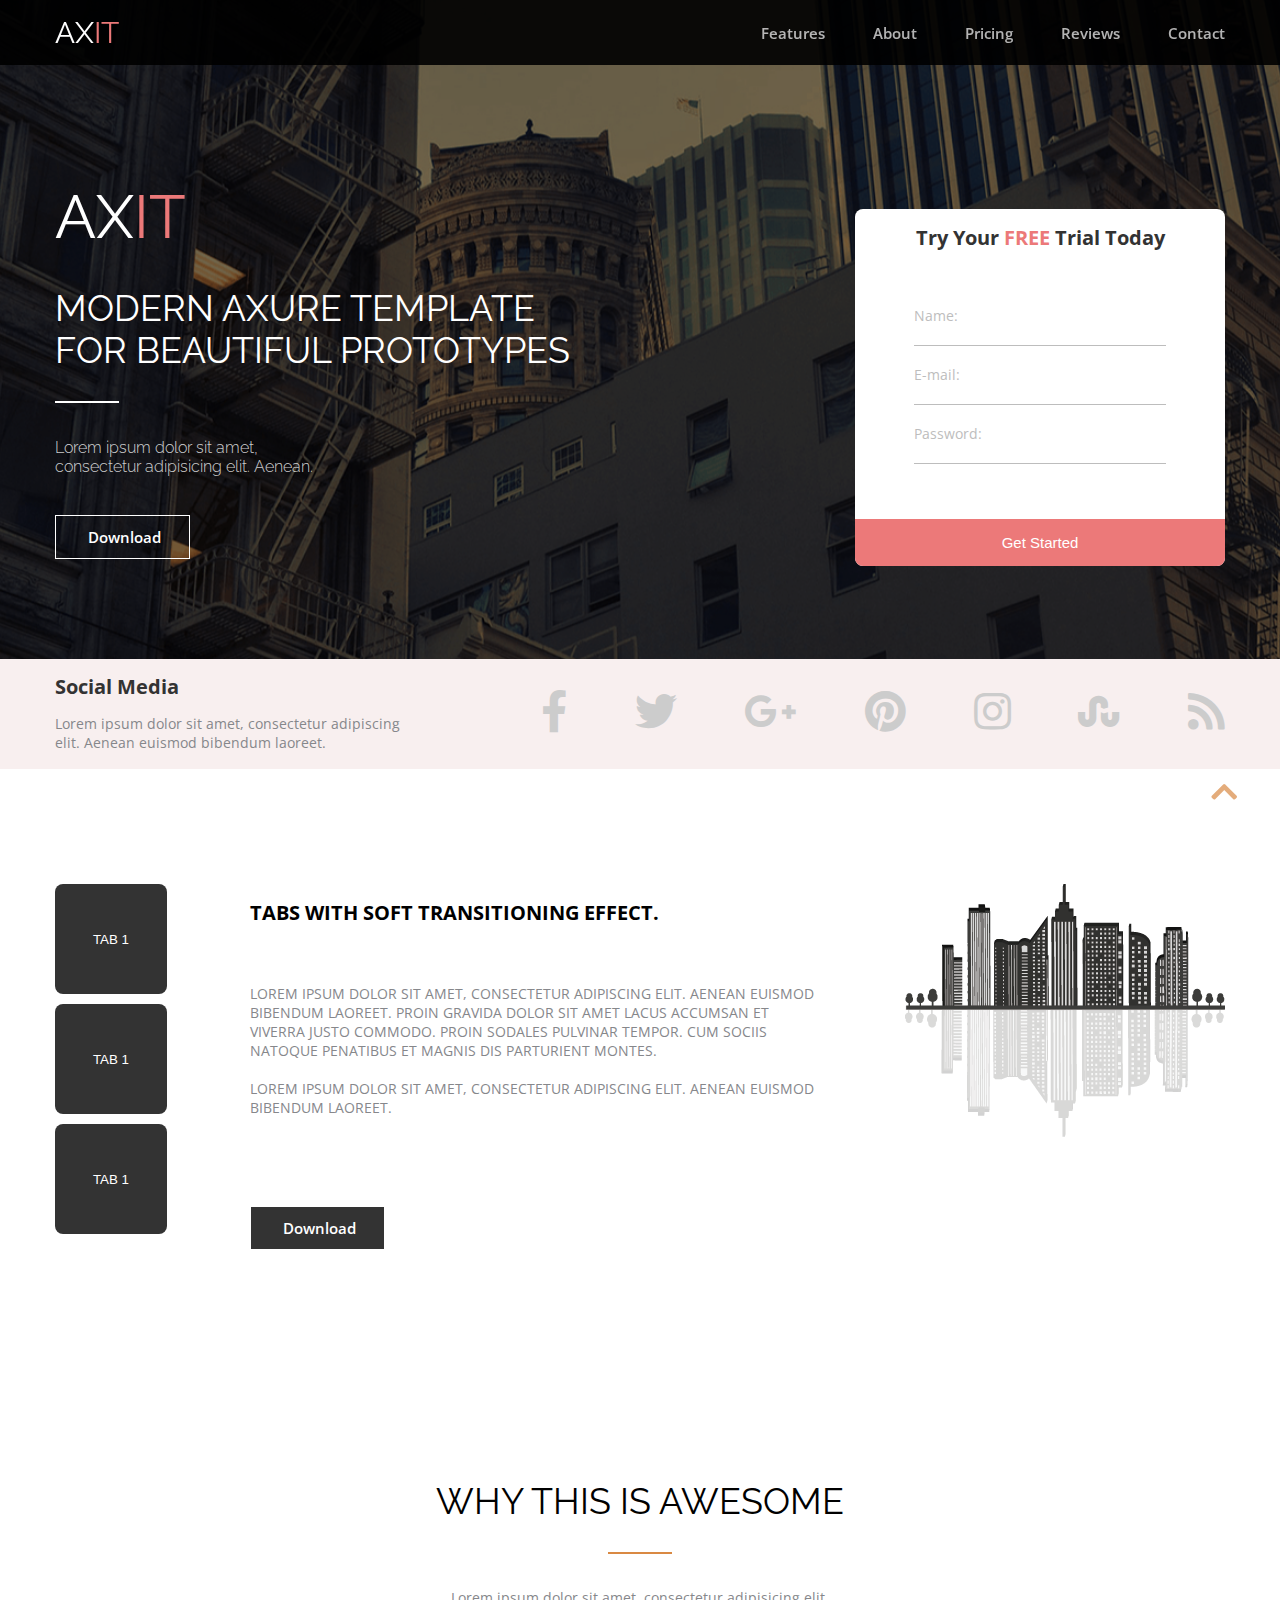
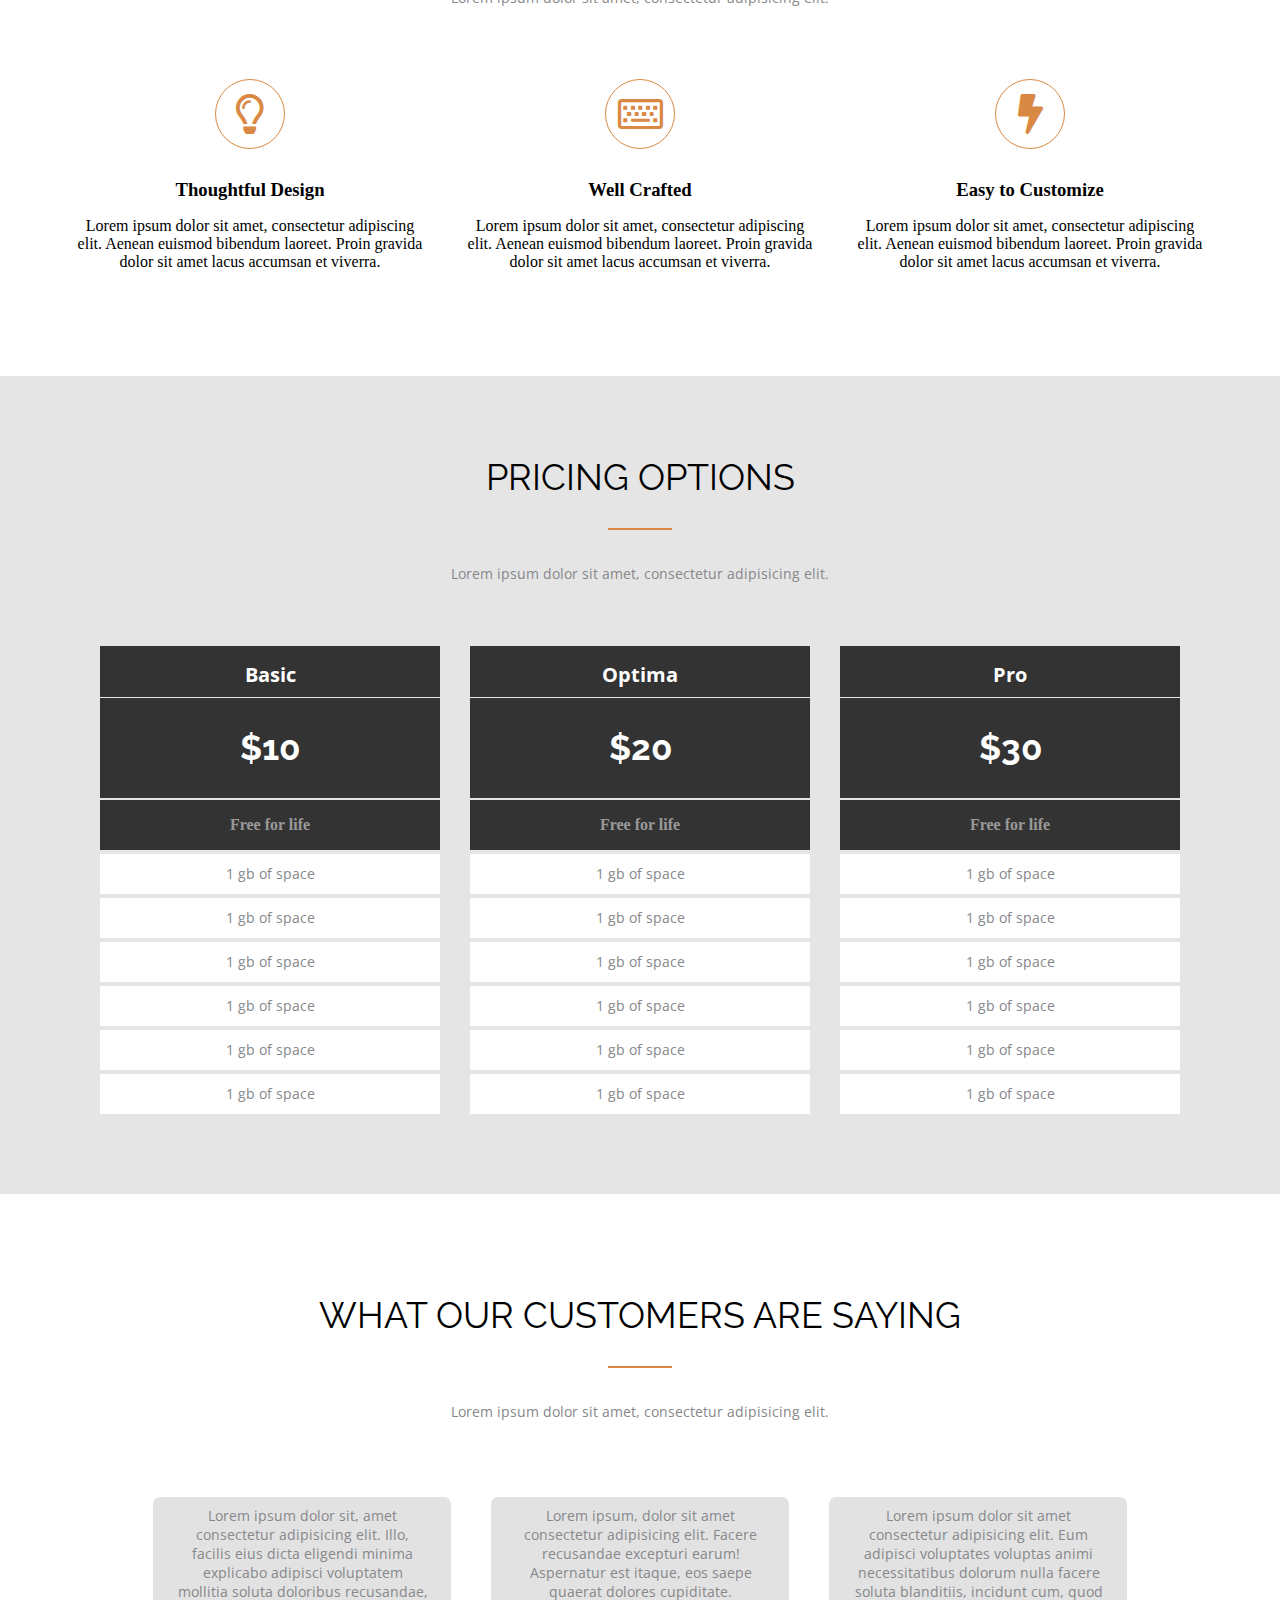
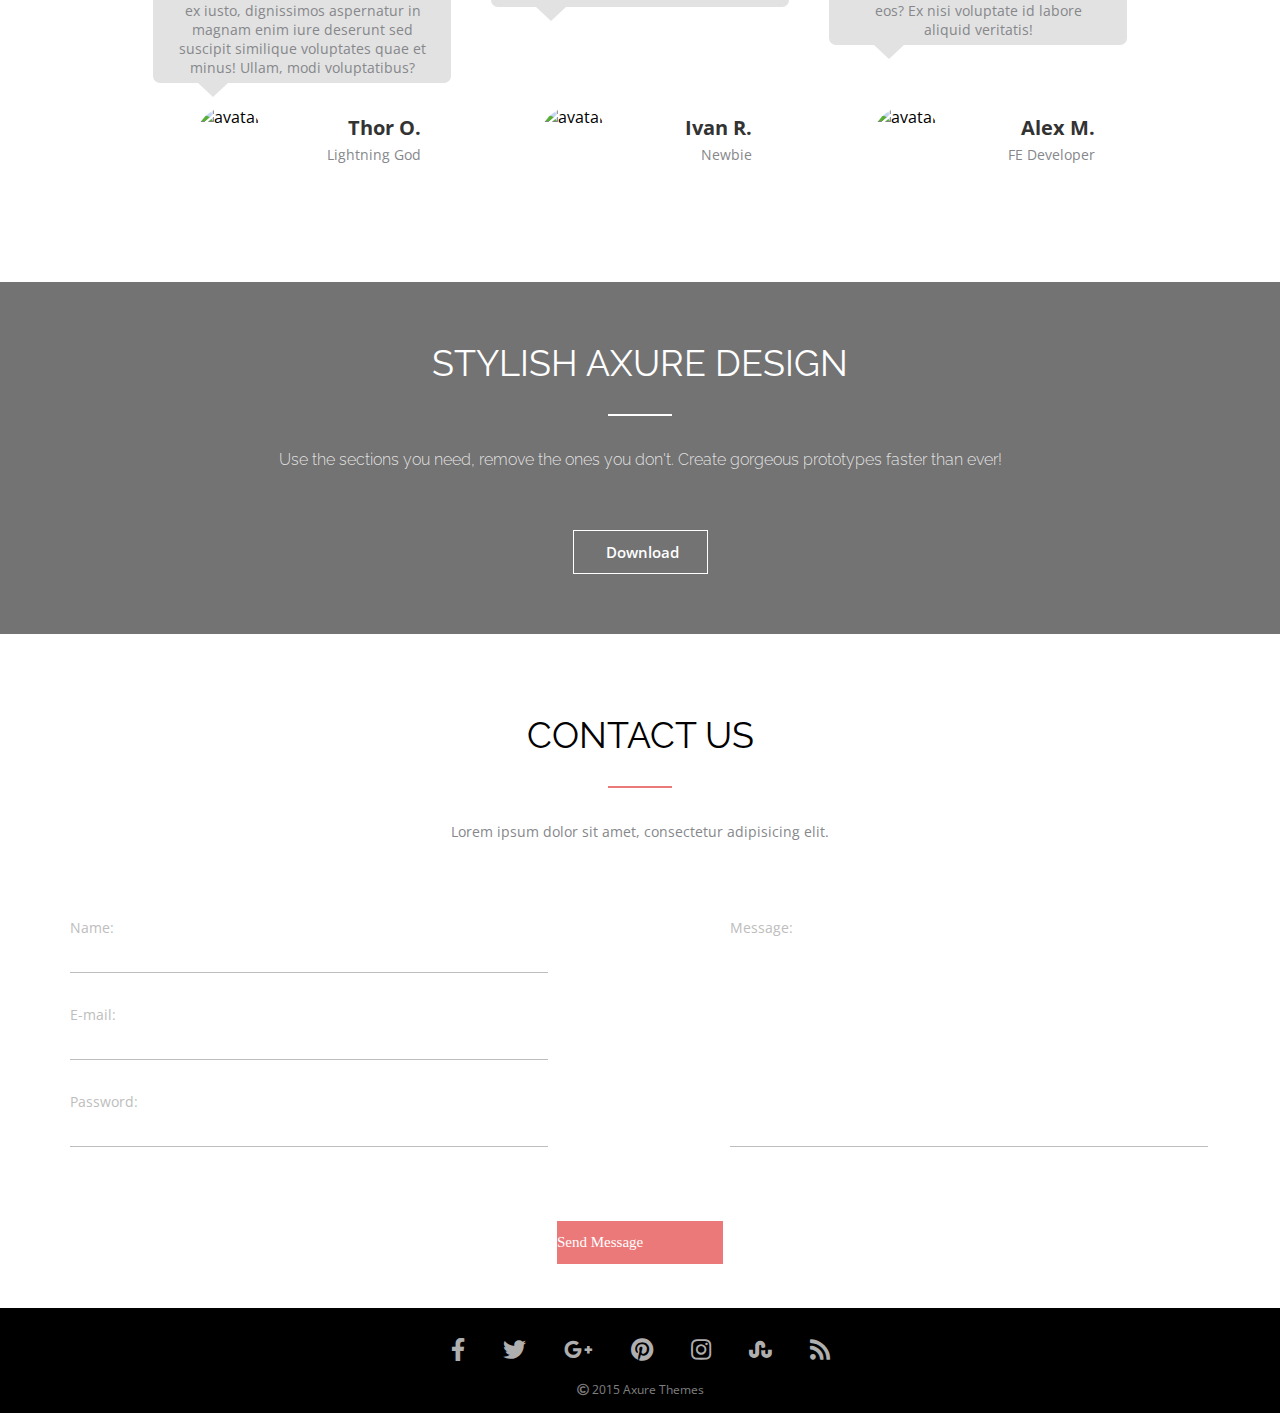
==== commit a7ae102b: "fixes" ====
--- a/Homework/index.html
+++ b/Homework/index.html
@@ -189,7 +189,11 @@
             </div>
           </div>
           <div class="features-image">
-            <img src="img/features-img.png" alt="" />
+            <img
+              class="features-image__about"
+              src="img/features-img.png"
+              alt=""
+            />
           </div>
         </div>
       </div>
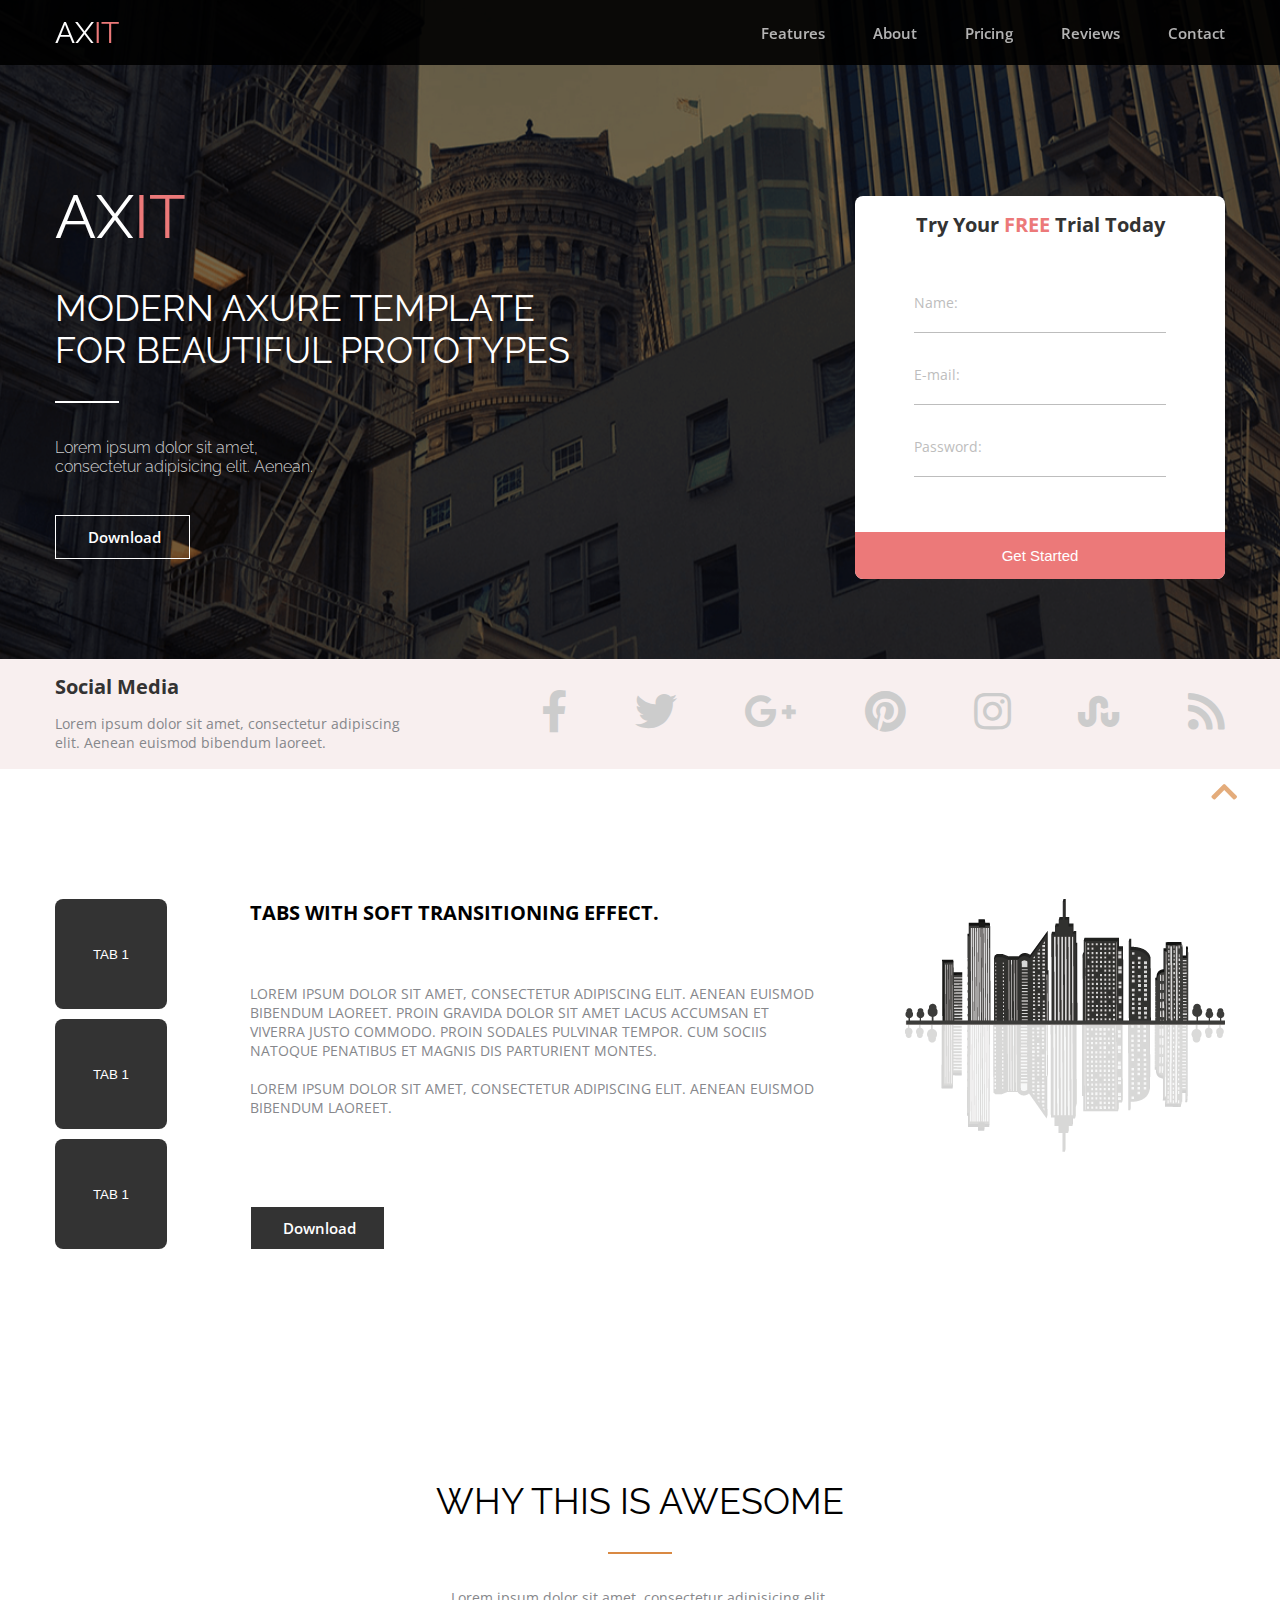
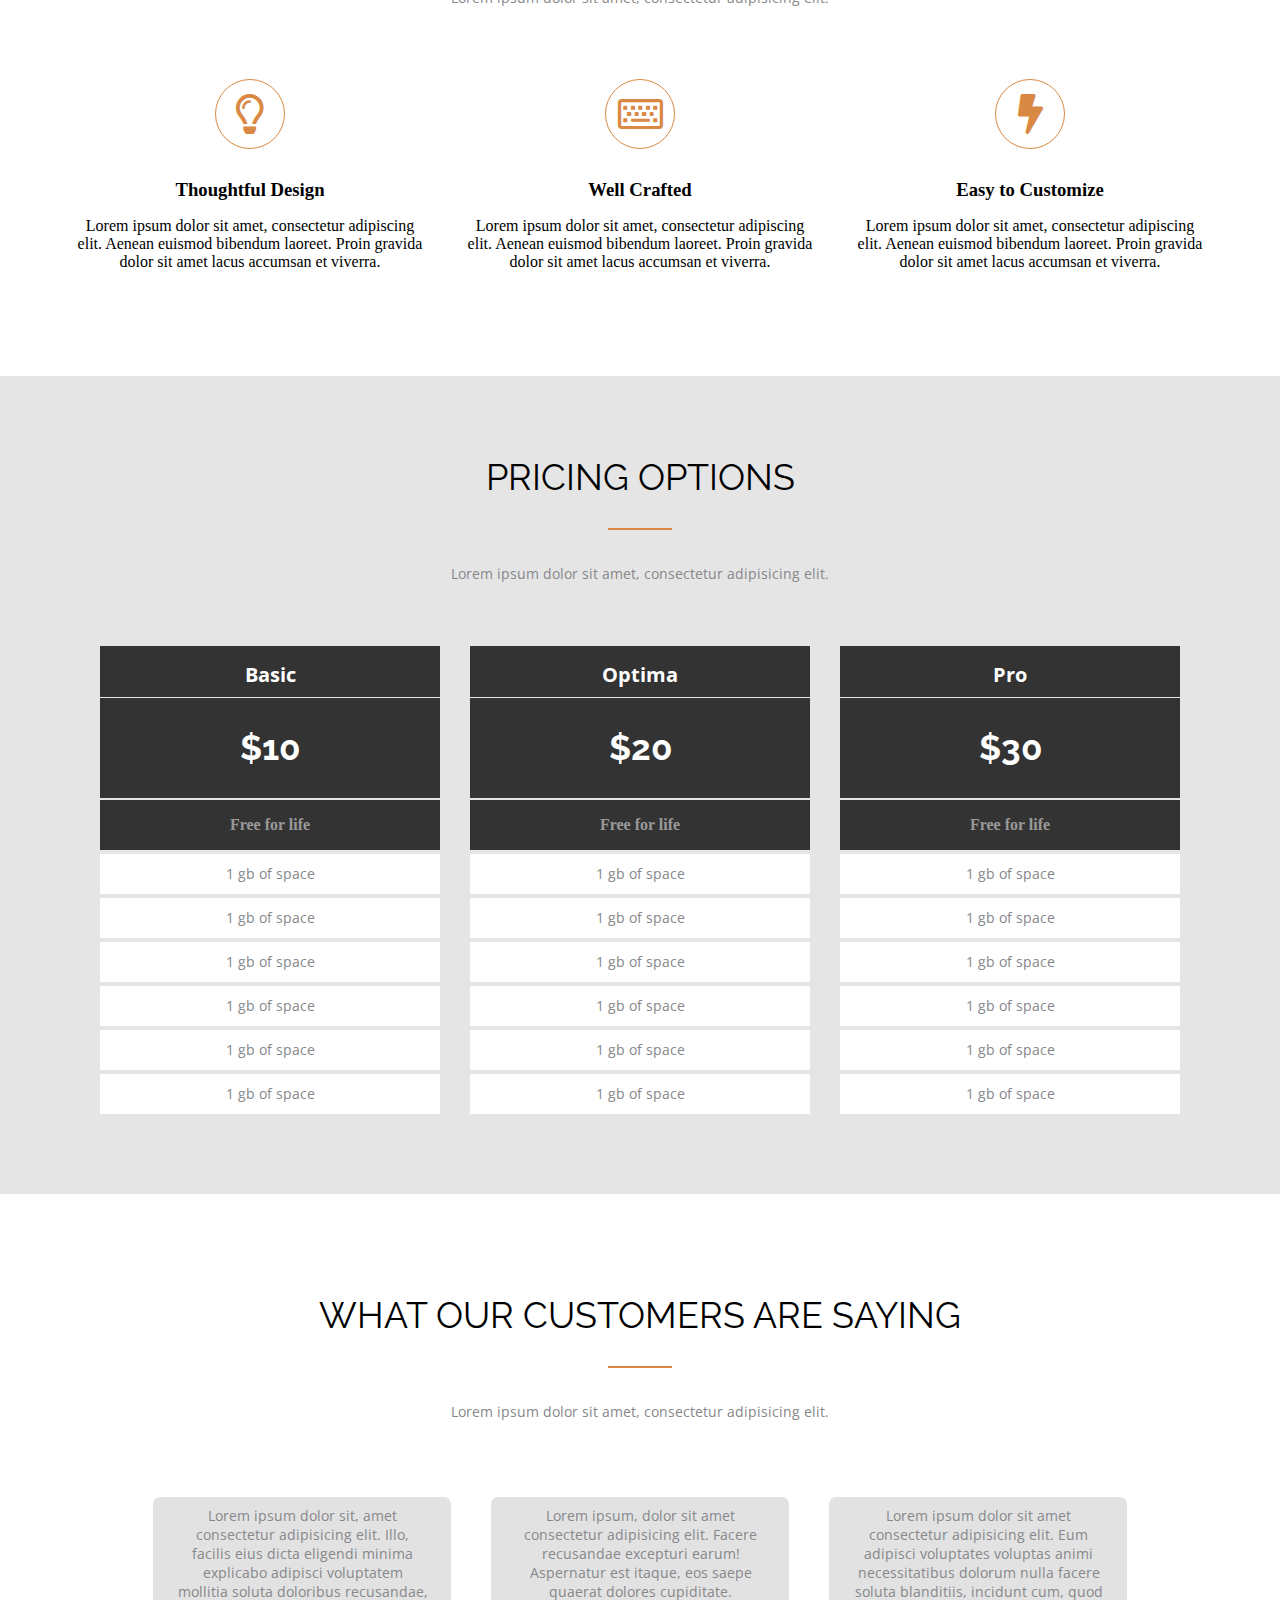
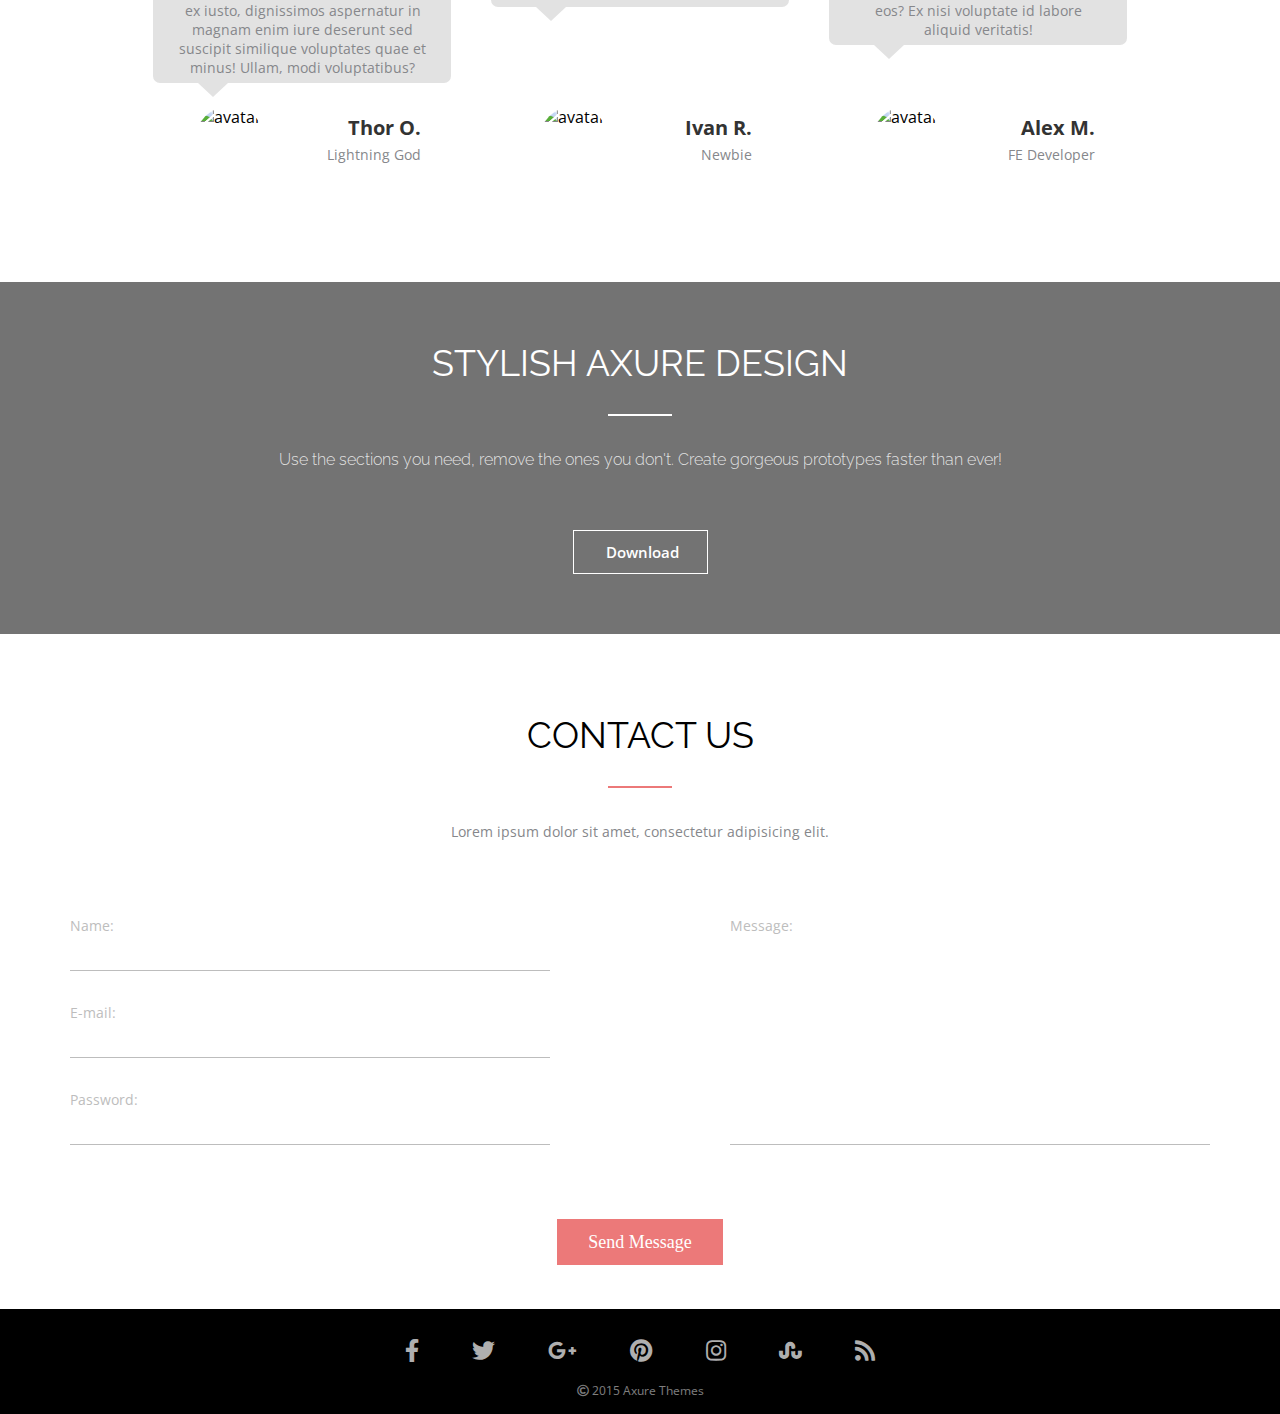
==== commit cabc859e: "some adaptive work" ====
--- a/Homework/index.html
+++ b/Homework/index.html
@@ -413,7 +413,7 @@
                 </li>
               </ul>
 
-              <div class="form-label contact-form__label">
+              <div class="contact-form__label">
                 <label for="text"
                   >Message:<br /><textarea
                     id="msg"
